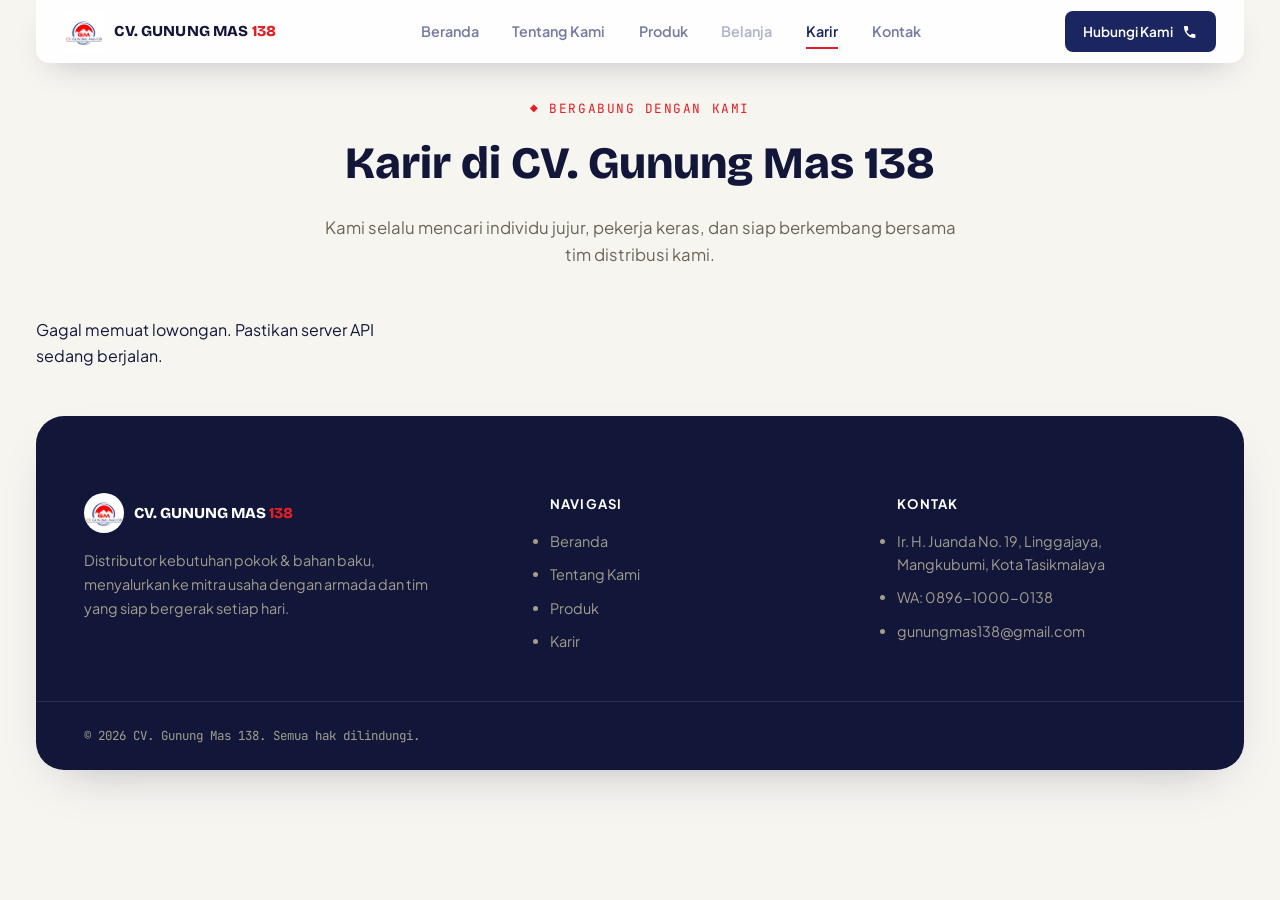
==== karir.html @ 9199107f "Initial commit - website perusahaan" ====
<!doctype html>
<html lang="id">
<head>
  <meta charset="UTF-8" />
  <meta name="viewport" content="width=device-width, initial-scale=1.0" />
  <meta name="description" content="Lowongan Pekerjaan CV. Gunung Mas 138" />
  <title>Karir — CV. Gunung Mas 138</title>

  <link rel="preconnect" href="https://fonts.googleapis.com" />
  <link rel="preconnect" href="https://fonts.gstatic.com" crossorigin />
  <link href="https://fonts.googleapis.com/css2?family=Bricolage+Grotesque:opsz,wght@12..96,500;12..96,600;12..96,700;12..96,800&family=Plus+Jakarta+Sans:wght@400;500;600;700&family=JetBrains+Mono:wght@400;500&display=swap" rel="stylesheet" />

  <link rel="stylesheet" href="css/style.css" />
  <link rel="stylesheet" href="css/mobile-patch.css" />
  <link rel="stylesheet" href="css/karir.css" />

  <style>
    .navbar { opacity: 1 !important; }
    [data-reveal-scroll] { opacity: 1 !important; }
  </style>
</head>
<body>

  <header class="navbar" id="navbar">
    <div class="navbar__inner">
      <a href="index.html" class="navbar__brand">
        <img src="assets/img/logo.jpeg" alt="Logo CV. Gunung Mas 138" class="navbar__logo" />
        <span class="navbar__brand-text">CV. GUNUNG MAS <span>138</span></span>
      </a>

      <nav class="navbar__links">
        <a href="index.html" class="navbar__link">Beranda</a>
        <a href="tentang.html" class="navbar__link">Tentang Kami</a>
        <a href="produk.html" class="navbar__link">Produk</a>
        <a href="#" class="navbar__link navbar__link--soon" title="Segera hadir">Belanja</a>
        <a href="karir.html" class="navbar__link navbar__link--active">Karir</a>
        <a href="kontak.html" class="navbar__link">Kontak</a>
      </nav>

      <a href="index.html#kontak" class="btn btn-primary navbar__cta">
        Hubungi Kami
        <svg width="16" height="16" viewBox="0 0 24 24" fill="none"><path d="M6.6 10.8c1.3 2.6 3.4 4.7 6 6l2-2c.3-.3.7-.4 1-.2 1.1.4 2.3.6 3.5.6.6 0 1 .4 1 1V20c0 .6-.4 1-1 1C10.6 21 3 13.4 3 4c0-.6.4-1 1-1h3.9c.6 0 1 .4 1 1 0 1.2.2 2.4.6 3.5.1.4 0 .8-.2 1l-2 2.3z" fill="currentColor"/></svg>
      </a>

      <button class="navbar__burger" id="navBurger" aria-label="Buka menu">
        <span></span><span></span><span></span>
      </button>
    </div>

    <div class="navbar__mobile-panel" id="navMobilePanel">
      <a href="index.html" class="navbar__mobile-link">Beranda</a>
      <a href="tentang.html" class="navbar__mobile-link">Tentang Kami</a>
      <a href="produk.html" class="navbar__mobile-link">Produk</a>
      <a href="shop.html" class="navbar__mobile-link">Belanja</a>
      <a href="karir.html" class="navbar__mobile-link navbar__mobile-link--active">Karir</a>
      <a href="kontak.html" class="navbar__mobile-link">Kontak</a>
      <a href="index.html#kontak" class="btn btn-primary navbar__mobile-cta">
        Hubungi Kami
        <svg width="16" height="16" viewBox="0 0 24 24" fill="none"><path d="M6.6 10.8c1.3 2.6 3.4 4.7 6 6l2-2c.3-.3.7-.4 1-.2 1.1.4 2.3.6 3.5.6.6 0 1 .4 1 1V20c0 .6-.4 1-1 1C10.6 21 3 13.4 3 4c0-.6.4-1 1-1h3.9c.6 0 1 .4 1 1 0 1.2.2 2.4.6 3.5.1.4 0 .8-.2 1l-2 2.3z" fill="currentColor"/></svg>
      </a>
    </div>
  </header>

  <div class="karir-page-wrap">

    <section class="karir-hero" data-reveal-scroll>
      <span class="eyebrow">◆ BERGABUNG DENGAN KAMI</span>
      <h1>Karir di <span class="text-accent">CV. Gunung Mas 138</span></h1>
      <p>Kami selalu mencari individu jujur, pekerja keras, dan siap berkembang bersama tim distribusi kami.</p>
    </section>

    <section class="karir-grid-section" data-reveal-scroll>
      <div class="karir-grid" id="karirGrid">

        
      </div>
    </section>

  </div>

  <footer class="footer">
    <div class="container footer__inner">
      <div class="footer__brand">
        <div class="footer__brand-row">
          <img src="assets/img/logo.jpeg" alt="Logo CV. Gunung Mas 138" class="footer__logo" />
          <span class="footer__brand-text">CV. GUNUNG MAS <span>138</span></span>
        </div>
        <p class="footer__desc">
          Distributor kebutuhan pokok &amp; bahan baku, menyalurkan ke mitra
          usaha dengan armada dan tim yang siap bergerak setiap hari.
        </p>
      </div>

      <div class="footer__col">
        <h4>Navigasi</h4>
        <ul>
          <li><a href="index.html">Beranda</a></li>
          <li><a href="tentang.html">Tentang Kami</a></li>
          <li><a href="produk.html">Produk</a></li>
          <li><a href="karir.html">Karir</a></li>
        </ul>
      </div>

      <div class="footer__col">
        <h4>Kontak</h4>
        <ul>
          <li>Ir. H. Juanda No. 19, Linggajaya, Mangkubumi, Kota Tasikmalaya</li>
          <li>WA: 0896-1000-0138</li>
          <li>gunungmas138@gmail.com</li>
        </ul>
      </div>
    </div>
    <div class="container footer__bottom">
      <span>© <span id="footerYear"></span> CV. Gunung Mas 138. Semua hak dilindungi.</span>
    </div>
  </footer>

  <script src="js/mobile-menu.js"></script>
  <script src="js/karir-katalog.js"></script>
  <script>
    document.getElementById("footerYear").textContent = new Date().getFullYear();
  </script>
</body>
</html>
---- css/style.css ----
/* ============================================================
   DESIGN TOKENS — diturunkan dari logo asli CV. Gunung Mas 138
   ============================================================ */
:root {
  --color-navy-900: #12173a;
  --color-navy-700: #1b2560;
  --color-navy-500: #2f3a7a;
  --color-red-600:  #e31e24;
  --color-red-700:  #c21118;
  --color-gold-500: #c9a227;

  --color-stone-50:  #f7f5f0;
  --color-stone-100: #efece4;
  --color-stone-200: #e2ddd0;
  --color-stone-400: #a39d8f;
  --color-stone-600: #6b6558;

  --color-white: #ffffff;
  --color-ink: var(--color-navy-900);

  --font-display: "Bricolage Grotesque", "Space Grotesk", sans-serif;
  --font-body: "Plus Jakarta Sans", "Inter", sans-serif;
  --font-mono: "JetBrains Mono", monospace;

  --fs-hero: clamp(2rem, 3.4vw, 3.1rem);
  --fs-ghost: clamp(2.1rem, 4vw, 3.6rem);

  --container-max: 1280px;
  --radius-sm: 8px;
  --radius-md: 14px;

  --ease-out: cubic-bezier(0.16, 1, 0.3, 1);
  --dur-fast: 0.25s;
  --dur-med: 0.6s;
}

@media (prefers-reduced-motion: reduce) {
  *, *::before, *::after {
    animation-duration: 0.01ms !important;
    animation-iteration-count: 1 !important;
    transition-duration: 0.01ms !important;
    scroll-behavior: auto !important;
  }
}

/* ============================================================
   RESET
   ============================================================ */
*, *::before, *::after { box-sizing: border-box; margin: 0; padding: 0; }
html { scroll-behavior: auto; } /* Lenis yang handle smooth scroll */
body {
  font-family: var(--font-body);
  color: var(--color-ink);
  background: var(--color-stone-50);
  line-height: 1.6;
  -webkit-font-smoothing: antialiased;
  overflow-x: hidden;
}
a { color: inherit; text-decoration: none; }
button { font-family: inherit; cursor: pointer; border: none; background: none; }
img { max-width: 100%; display: block; }

.container {
  max-width: var(--container-max);
  margin: 0 auto;
  padding: 0 clamp(1.25rem, 4vw, 3rem);
}

[data-reveal], .stats-bar__inner {
  opacity: 0;
}
@media (prefers-reduced-motion: reduce) {
  [data-reveal], .stats-bar__inner { opacity: 1; }
}

.eyebrow {
  font-family: var(--font-mono);
  font-size: 0.8rem;
  text-transform: uppercase;
  letter-spacing: 0.12em;
  color: var(--color-red-600);
  display: inline-flex;
  align-items: center;
  gap: 0.5em;
}

.btn {
  display: inline-flex;
  align-items: center;
  gap: 0.6em;
  font-family: var(--font-body);
  font-weight: 600;
  font-size: 0.95rem;
  padding: 0.85em 1.5em;
  border-radius: var(--radius-sm);
  transition: transform var(--dur-fast) var(--ease-out), background var(--dur-fast) var(--ease-out);
}
.btn:hover { transform: translateY(-2px); }
.btn-primary { background: var(--color-navy-700); color: var(--color-white); }
.btn-primary:hover { background: var(--color-navy-500); }
.btn-outline { background: rgba(255,255,255,0.9); border: 1.5px solid var(--color-navy-700); color: var(--color-navy-700); }
.btn-outline:hover { background: var(--color-navy-700); color: var(--color-white); }

/* ============================================================
   NAVBAR
   ============================================================ */
.navbar {
   position: fixed;
  top: 0;
  left: clamp(1rem, 3vw, 2.25rem);
  right: clamp(1rem, 3vw, 2.25rem);
  z-index: 200;
  padding-block: 0.7rem;
  background: rgba(255,255,255,0.88);
  backdrop-filter: blur(10px);
  border-radius: 0 0 14px 14px;
  box-shadow: 0 14px 34px -16px rgba(18,23,58,0.28);
  opacity: 0;
  transition: box-shadow var(--dur-med) var(--ease-out), background var(--dur-med) var(--ease-out);
}
@media (prefers-reduced-motion: reduce) {
  .navbar { opacity: 1; }
}

.navbar--scrolled {
  background: rgba(255,255,255,0.96);
  box-shadow: 0 16px 38px -14px rgba(18,23,58,0.35);
}

.navbar__inner {
  padding-inline: clamp(1rem, 2.5vw, 1.75rem);
  display: flex;
  align-items: center;
  justify-content: space-between;
  gap: 1.5rem;
}

.navbar__brand { display: flex; align-items: center; gap: 0.65rem; }
.navbar__logo { width: 40px; height: 40px; object-fit: contain; }
.navbar__brand-text {
  font-family: var(--font-display);
  font-weight: 800;
  font-size: 0.95rem;
  color: var(--color-navy-900);
  letter-spacing: 0.01em;
}
.navbar__brand-text span { color: var(--color-red-600); }

.navbar__links { display: flex; gap: 2.1rem; align-items: center; }
.navbar__link {
  font-size: 0.9rem;
  font-weight: 600;
  color: var(--color-navy-700);
  opacity: 0.6;
  position: relative;
  transition: opacity var(--dur-fast) var(--ease-out);
}
.navbar__link:hover { opacity: 1; }
.navbar__link--active { opacity: 1; }
.navbar__link--active::after {
  content: "";
  position: absolute; left: 0; right: 0; bottom: -6px;
  height: 2px; background: var(--color-red-600);
}
.navbar__link--soon { opacity: 0.35; cursor: not-allowed; }

.navbar__cta { font-size: 0.85rem; padding: 0.7em 1.35em; }
.navbar__burger { display: none; flex-direction: column; gap: 5px; }
.navbar__burger span { width: 22px; height: 2px; background: var(--color-navy-900); }

@media (max-width: 900px) {
  .navbar__links, .navbar__cta { display: none; }
  .navbar__burger { display: flex; }
}

/* ============================================================
   HERO
   ============================================================ */
.hero {
  position: relative;
  min-height: calc(100vh - 2.5rem);
  margin: 1.25rem clamp(1rem, 3vw, 2.25rem) 0;
  border-radius: 28px;
  display: flex;
  flex-direction: column;
  justify-content: flex-end;
  overflow: hidden;
  background: var(--color-stone-50);
  box-shadow: 0 30px 70px -30px rgba(18,23,58,0.4);
}

.hero__media {
  position: absolute;
  inset: 0;
  z-index: 0;
}

.hero__video {
  position: absolute;
  inset: 0;
  width: 100%;
  height: 100%;
  object-fit: cover;
  object-position: 78% center;
  will-change: opacity;
}
.hero__video--standby { opacity: 0; }

.hero__gradient {
  display: none;
}

.hero__particles {
  position: absolute;
  inset: 0;
  pointer-events: none;
  mix-blend-mode: screen;
  opacity: 0.7;
}

.hero__content {
  position: relative;
  z-index: 1;
  padding: 3rem clamp(1rem, 2vw, 2rem);
  margin: clamp(2rem, 7vw, 5rem) 0 clamp(12rem, 20vw, 16rem) clamp(1.25rem, 4vw, 3rem);
  max-width: min(38rem, 50%);
}

@media (max-width: 900px) {
  .hero__content { max-width: calc(100% - 2.5rem); margin-inline: 1.25rem; }
}

.hero__title {
  font-family: var(--font-display);
  font-size: var(--fs-hero);
  font-weight: 700;
  line-height: 1.1;
  color: var(--color-navy-900);
  max-width: 16ch;
}
.hero__title_2 {
  font-family: var(--font-display);
  font-size: var(--fs-hero);
  font-weight: 700;
  line-height: 1.1;
  color: var(--color-navy-900);
  width: 100%;
}

.hero__desc {
  margin-top: 1.25rem;
  font-size: 1.05rem;
  color: var(--color-stone-600);
  max-width: 42ch;
}

.hero__actions {
  display: flex;
  gap: 1rem;
  margin-top: 2.25rem;
}

/* ============================================================
   STATS BAR — layout horizontal (ikon kiri, teks kanan)
   ============================================================ */
.stats-bar {
  position: relative;
  z-index: 3;
   margin: -6rem clamp(1rem, 3vw, 2.25rem) 0;
  width: auto;
}

.stats-bar__inner {
  width: 100%;
  background: var(--color-white);
  border-radius: 16px;
  box-shadow: 0 24px 55px -20px rgba(18,23,58,0.35);
  padding: 1.1rem clamp(1.25rem, 3vw, 2.25rem);
  display: grid;
  grid-template-columns: repeat(5, 1fr);
  gap: 1.25rem;
}

.stats-bar__item {
  position: relative;
  display: grid;
  grid-template-columns: auto 1fr;
  grid-template-rows: auto auto auto;
  column-gap: 0.85rem;
  align-items: start;
  padding: 0.25rem 0 0.25rem 1.25rem;
  border-left: 1px solid var(--color-stone-200);
}
.stats-bar__item:first-child { border-left: none; padding-left: 0; }

.stats-bar__icon {
  grid-row: 1 / 4;
  width: 42px; height: 42px;
  border-radius: 50%;
  display: grid;
  place-items: center;
  align-self: center;
  margin-bottom: 0;
}
.stats-bar__icon--navy { background: var(--color-navy-700); }
.stats-bar__icon--red  { background: var(--color-red-600); }

.stats-bar__number {
  grid-column: 2;
  font-family: var(--font-display);
  font-size: 1.35rem;
  font-weight: 800;
  line-height: 1.1;
  color: var(--color-navy-700);
}
.stats-bar__item:nth-child(even) .stats-bar__number { color: var(--color-red-600); }

.stats-bar__label {
  grid-column: 2;
  font-weight: 700;
  font-size: 0.88rem;
  color: var(--color-navy-900);
  line-height: 1.25;
}

.stats-bar__sub {
  grid-column: 2;
  font-size: 0.72rem;
  color: var(--color-stone-400);
  line-height: 1.3;
}

.stats-bar__item::after { display: none; }

@media (max-width: 980px) {
  .stats-bar__inner { grid-template-columns: repeat(3, 1fr); }
  .stats-bar__item { padding-left: 1rem; }
  .stats-bar__item:nth-child(3n+1) { border-left: none; padding-left: 0; }
}
@media (max-width: 620px) {
  .stats-bar { margin-top: 2rem; }
  .stats-bar__inner { grid-template-columns: 1fr 1fr; gap: 1rem; }
  .stats-bar__item:nth-child(2n+1) { border-left: none; padding-left: 0; }
  .stats-bar__sub { display: none; }
}

/* ============================================================
   Reveal saat discroll
   ============================================================ */
[data-reveal-scroll] { opacity: 0; }
@media (prefers-reduced-motion: reduce) {
  [data-reveal-scroll] { opacity: 1; }
}

/* ============================================================
   CTA STRIP
   ============================================================ */
.cta-strip {
  margin: 1.5rem clamp(1rem, 3vw, 2.25rem) 0;
  border-radius: 28px;
  overflow: hidden;
  box-shadow: 0 20px 50px -28px rgba(18,23,58,0.35);
  background: linear-gradient(120deg, var(--color-navy-900), var(--color-navy-700));
  padding-block: clamp(3rem, 5vw, 4.5rem);
}
.cta-strip__inner {
  display: flex;
  align-items: center;
  justify-content: space-between;
  gap: 2rem;
  flex-wrap: wrap;
}
.eyebrow--light { color: var(--color-gold-500); }
.cta-strip__inner h2 { color: var(--color-white); margin-top: 0.5rem; font-size: clamp(1.5rem, 2.8vw, 2.2rem); }
.cta-strip__inner p { color: var(--color-stone-200, #d8d5cc); margin-top: 0.5rem; max-width: 46ch; }
.cta-strip__btn { background: var(--color-red-600); flex-shrink: 0; }
.cta-strip__btn:hover { background: var(--color-red-700); }

/* ============================================================
   FOOTER
   ============================================================ */
.footer {
  margin: 1.5rem clamp(1rem, 3vw, 2.25rem) 1.5rem;
  border-radius: 28px;
  overflow: hidden;
  box-shadow: 0 20px 50px -28px rgba(18,23,58,0.35);
  background: var(--color-navy-900);
  color: var(--color-stone-200, #d8d5cc);
  padding-top: clamp(3rem, 6vw, 5rem);
}

.footer__inner {
  display: grid;
  grid-template-columns: 1.4fr 1fr 1fr;
  gap: 3rem;
  padding-bottom: 3rem;
  border-bottom: 1px solid rgba(255,255,255,0.1);
}

.footer__brand-row { display: flex; align-items: center; gap: 0.65rem; margin-bottom: 1rem; }
.footer__logo { width: 40px; height: 40px; object-fit: contain; border-radius: 50%; }
.footer__brand-text {
  font-family: var(--font-display);
  font-weight: 800;
  font-size: 0.95rem;
  color: var(--color-white);
}
.footer__brand-text span { color: var(--color-red-600); }

.footer__desc {
  font-size: 0.9rem;
  color: var(--color-stone-400);
  max-width: 34ch;
  line-height: 1.65;
}

.footer__col h4 {
  font-family: var(--font-body);
  font-size: 0.82rem;
  text-transform: uppercase;
  letter-spacing: 0.08em;
  color: var(--color-white);
  margin-bottom: 1rem;
}
.footer__col ul { display: flex; flex-direction: column; gap: 0.65rem; }
.footer__col li, .footer__col a { font-size: 0.9rem; color: var(--color-stone-400); }
.footer__col a:hover { color: var(--color-white); }
.footer__link--soon { opacity: 0.5; cursor: not-allowed; }

.footer__bottom {
  padding-block: 1.5rem;
  font-size: 0.78rem;
  color: var(--color-stone-400);
  font-family: var(--font-mono);
}

@media (max-width: 720px) {
  .footer__inner { grid-template-columns: 1fr; gap: 2rem; }
  .cta-strip__inner { flex-direction: column; align-items: flex-start; }
}

/* ============================================================
   SECTION: Keunggulan Kami (gabungan foto Company Journey)
   ============================================================ */
.keunggulan {
  position: relative;
  margin: 1.5rem clamp(1rem, 3vw, 2.25rem) 0;
  border-radius: 28px;
  background-image: url("../assets/img/keunggulan-bg.png");
  background-size: cover;
  background-position: center;
  box-shadow: 0 20px 50px -28px rgba(18,23,58,0.3);
  padding-block: clamp(3rem, 6vw, 5rem);
  padding-inline: clamp(1.25rem, 4vw, 3rem);
  overflow: hidden;
}

.keunggulan__header {
  text-align: center;
  max-width: 640px;
  margin: 0 auto clamp(2rem, 4vw, 3rem);
}

.keunggulan__eyebrow {
  display: block;
  font-family: var(--font-body);
  font-weight: 700;
  font-size: 0.78rem;
  letter-spacing: 0.08em;
  text-transform: uppercase;
  color: var(--color-red-600);
  margin-bottom: 0.5rem;
}

.keunggulan__title {
  font-family: var(--font-display);
  font-weight: 800;
  font-size: clamp(1.8rem, 4vw, 2.6rem);
  color: var(--color-navy-900);
  margin: 0 0 0.75rem;
}

.keunggulan__divider {
  width: 56px;
  height: 3px;
  background: var(--color-gold-500);
  margin: 0 auto 1.25rem;
  border-radius: 2px;
}

.keunggulan__desc {
  font-family: var(--font-body);
  color: var(--color-stone-600);
  font-size: 0.98rem;
  line-height: 1.7;
}

.keunggulan__grid {
  display: grid;
  grid-template-columns: repeat(4, 1fr);
  gap: 1.25rem;
  margin-bottom: 1.5rem;
}

@media (max-width: 900px) {
  .keunggulan__grid {
    grid-template-columns: repeat(2, 1fr);
  }
}

@media (max-width: 560px) {
  .keunggulan__grid {
    grid-template-columns: 1fr;
  }
}

.keunggulan__card {
  position: relative;
  height: 320px;
  border-radius: var(--radius-md);
  overflow: hidden;
  box-shadow: 0 10px 30px -10px rgba(18,23,58,0.2);
  transition: transform var(--dur-fast) var(--ease-out), box-shadow var(--dur-fast) var(--ease-out);
}

.keunggulan__card:hover {
  transform: translateY(-6px);
  box-shadow: 0 20px 40px -16px rgba(18,23,58,0.3);
}

.keunggulan__card-media {
  position: absolute;
  inset: 0;
}
.keunggulan__card-media img {
  width: 100%;
  height: 100%;
  object-fit: cover;
  transition: transform 0.6s var(--ease-out);
}
.keunggulan__card:hover .keunggulan__card-media img {
  transform: scale(1.08);
}

.keunggulan__card-overlay {
  position: absolute;
  inset: 0;
  background: linear-gradient(to top, rgba(12,16,46,0.92) 0%, rgba(12,16,46,0.35) 55%, transparent 100%);
  display: flex;
  flex-direction: column;
  justify-content: flex-end;
  padding: 1.5rem;
  color: var(--color-white);
}

.keunggulan__number {
  font-family: var(--font-mono);
  font-weight: 700;
  font-size: 1.6rem;
  color: var(--color-gold-500);
  line-height: 1;
  margin-bottom: 0.5rem;
}

.keunggulan__card-overlay h3 {
  font-family: var(--font-display);
  font-size: 1.05rem;
  font-weight: 700;
  margin: 0 0 0.5rem;
  padding-bottom: 0.5rem;
  border-bottom: 2px solid var(--color-red-600);
  display: inline-block;
}

.keunggulan__card-overlay p {
  font-family: var(--font-body);
  font-size: 0.8rem;
  color: rgba(255,255,255,0.8);
  line-height: 1.5;
  margin-bottom: 0.6rem;
}

.keunggulan__card-overlay h5 {
  font-family: var(--font-body);
  font-size: 0.78rem;
  font-weight: 700;
  color: var(--color-gold-500);
}

@media (max-width: 900px) {
  .keunggulan__card { height: 280px; }
}

.keunggulan__stats {
  display: grid;
  grid-template-columns: repeat(4, 1fr);
  gap: 1rem;
  background: var(--color-navy-700);
  border-radius: var(--radius-md);
  padding: 1.25rem 1.75rem;
}

@media (max-width: 700px) {
  .keunggulan__stats {
    grid-template-columns: repeat(2, 1fr);
  }
}

.keunggulan__stat {
  display: flex;
  flex-direction: column;
  gap: 0.2rem;
}

.keunggulan__stat-label {
  font-family: var(--font-body);
  font-size: 0.72rem;
  color: rgba(255, 255, 255, 0.65);
  text-transform: uppercase;
  letter-spacing: 0.04em;
}

.keunggulan__stat-value {
  font-family: var(--font-display);
  font-weight: 700;
  font-size: 0.95rem;
  color: var(--color-gold-500);
}
/* ============================================================
   Base wrapper — 3 section pindahan dari Tentang Kami
   (Intro, Kualitas, Gudang)
   ============================================================ */
.about__section {
  border-radius: 28px;
  margin: clamp(1rem, 3vw, 2.25rem);
  background-color: var(--color-stone-50);
  box-shadow: 0 10px 30px rgba(18, 23, 58, 0.05);
  overflow: hidden;
  position: relative;
  border: 1px solid var(--color-stone-200);
}

.about__container {
  max-width: 1280px;
  margin: 0 auto;
  padding: clamp(3rem, 5vw, 5rem) clamp(1.5rem, 3vw, 3rem);
}

.about__eyebrow {
  font-family: var(--font-mono);
  font-size: 0.85rem;
  font-weight: 700;
  text-transform: uppercase;
  letter-spacing: 0.1em;
  color: var(--color-red-600);
  margin-bottom: 1rem;
  display: inline-block;
}

/* ============================================================
   2. INTRO DUA KOLOM SECTION
   ============================================================ */
.about__intro {
  background-image: url("../assets/img/intro-bg.png");
  background-size: cover;
  background-position: center;
}

.about__intro-grid {
  display: grid;
  grid-template-columns: 1fr 1fr;
  gap: clamp(2rem, 5vw, 5rem);
  align-items: center;
}

@media (max-width: 900px) {
  .about__intro-grid {
    grid-template-columns: 1fr;
  }
}

.about__intro-title {
  font-family: var(--font-display);
  font-size: clamp(1.8rem, 3vw, 2.75rem);
  font-weight: 700;
  color: var(--color-navy-900);
  line-height: 1.25;
  margin-bottom: 1.25rem;
}

.about__intro-title span {
  color: var(--color-red-600);
}

.about__intro-text {
  font-family: var(--font-body);
  font-size: 1.05rem;
  color: #4b5563;
  line-height: 1.7;
  margin-bottom: 2rem;
}

.about__intro-images {
  position: relative;
  padding-bottom: 2rem;
  padding-right: 2rem;
}

.about__intro-img-main {
  width: 100%;
  height: 380px;
  object-fit: cover;
  border-radius: 20px;
  box-shadow: 0 15px 30px rgba(18, 23, 58, 0.12);
}

.about__intro-badge {
  position: absolute;
  bottom: 0;
  right: 0;
  background: var(--color-white);
  padding: 1.5rem 2rem;
  border-radius: 16px;
  box-shadow: 0 12px 30px rgba(18, 23, 58, 0.15);
  border: 1px solid var(--color-stone-200);
  display: flex;
  flex-direction: column;
  align-items: flex-start;
}

.about__intro-badge-number {
  font-family: var(--font-display);
  font-size: 2rem;
  font-weight: 800;
  color: var(--color-red-600);
  line-height: 1;
  margin-bottom: 0.25rem;
}

.about__intro-badge-text {
  font-family: var(--font-mono);
  font-size: 0.8rem;
  color: var(--color-navy-900);
  text-transform: uppercase;
  font-weight: 600;
}

.about__features-row {
  display: grid;
  grid-template-columns: repeat(3, 1fr);
  gap: 2rem;
  margin-top: 4rem;
  padding-top: 3rem;
  border-top: 1px solid var(--color-stone-200);
}

@media (max-width: 768px) {
  .about__features-row {
    grid-template-columns: 1fr;
    gap: 1.5rem;
  }
}

.about__feature-card {
  display: flex;
  flex-direction: column;
  gap: 0.75rem;
  background: var(--color-navy-700);
  border-radius: 16px;
  padding: 1.5rem;
}
.about__quality-mini {
  display: flex;
  flex-direction: column;
  gap: 0.75rem;
  border-radius: 16px;
  padding: 1.5rem;
    background: var(--color-navy-700);
    color:white;
  
}


.about__feature-icon {
width: 48px;
    height: 48px;
    border-radius: 12px;
    background-color: white;
    display: flex;
    align-items: center;
    justify-content: center;
    color: red;
}

.about__feature-title {
  font-family: var(--font-display);
  font-size: 1.15rem;
  font-weight: 700;
  color: var(--color-white);
  margin: 0;
}

.about__feature-desc {
  font-family: var(--font-body);
  font-size: 0.95rem;
  color: rgba(255, 255, 255, 0.75);
  line-height: 1.6;
  margin: 0;
}

/* ============================================================
   3. KUALITAS & PENGIRIMAN (about__quality)
   ============================================================ */
.about__quality {
  background-image: url("../assets/img/kualitas-bg.png");
  background-size: cover;
  background-position: center;
}
   .about__quality-grid {
  display: grid;
  grid-template-columns: 1fr 1.15fr;
  gap: clamp(2rem, 4vw, 3.5rem);
  align-items: start;
}

@media (max-width: 900px) {
  .about__quality-grid {
    grid-template-columns: 1fr;
  }
}

.about__quality-image-wrap {
  position: relative;
  border-radius: 20px;
  overflow: hidden;
  height: 100%;
  min-height: 380px;
}

.about__quality-img {
  width: 100%;
  height: 100%;
  object-fit: cover;
}

.about__quality-badges {
  position: absolute;
  left: 1rem;
  right: 1rem;
  bottom: 1rem;
  display: flex;
  gap: 0.75rem;
}

.about__quality-badge {
  flex: 1;
  display: flex;
  align-items: flex-start;
  gap: 0.6rem;
  background: rgba(18, 23, 58, 0.88);
  backdrop-filter: blur(6px);
  border-radius: 12px;
  padding: 0.8rem 0.9rem;
  color: var(--color-white);
}
@media (max-width: 700px) {
  .about__quality-badges {
    flex-direction: column;
  }
}

.about__quality-badge-icon {
  width: 30px;
  height: 30px;
  border-radius: 8px;
  background: rgba(255, 255, 255, 0.12);
  display: grid;
  place-items: center;
  flex-shrink: 0;
}

.about__quality-badge strong {
  display: block;
  font-family: var(--font-display);
  font-size: 0.82rem;
  font-weight: 800;
  margin-bottom: 0.15rem;
}

.about__quality-badge span:last-child {
  display: block;
  font-size: 0.7rem;
  color: rgba(255, 255, 255, 0.75);
  line-height: 1.35;
}

.about__quality-title {
  font-family: var(--font-display);
  font-weight: 800;
  font-size: clamp(1.5rem, 2.8vw, 2.1rem);
  color: var(--color-navy-900);
  line-height: 1.25;
  margin: 0.5rem 0 0;
}

.about__quality-title span {
  color: var(--color-red-600);
}

.about__quality-underline {
  width: 44px;
  height: 3px;
  background: var(--color-red-600);
  border-radius: 2px;
  margin: 1rem 0 1.25rem;
}

.about__quality-text {
  font-family: var(--font-body);
  font-size: 0.92rem;
  color: var(--color-navy-900);
  opacity: 0.90;
  line-height: 1.7;
  margin-bottom: 1rem;
}

.about__quality-features {
  display: grid;
  grid-template-columns: repeat(2, 1fr);
  gap: 1rem;
  margin-top: 1.5rem;
}

@media (max-width: 560px) {
  .about__quality-features {
    grid-template-columns: 1fr;
  }
}

.about__quality-feature {
  display: flex;
  flex-direction: column;
  gap: 0.6rem;
  background: var(--color-white);
  border: 1px solid var(--color-stone-200);
  border-radius: 14px;
  padding: 1.1rem;
}

.about__quality-feature-icon {
  width: 42px;
  height: 42px;
  border-radius: 10px;
  background: rgba(227, 30, 36, 0.08);
  color: var(--color-red-600);
  display: grid;
  place-items: center;
}

.about__quality-feature h4 {
  font-family: var(--font-display);
  font-size: 0.92rem;
  font-weight: 700;
  color: var(--color-navy-900);
  margin-bottom: 0.3rem;
}

.about__quality-feature p {
  font-family: var(--font-body);
  font-size: 0.78rem;
  color: var(--color-navy-900);
  opacity: 0.65;
  line-height: 1.5;
}

.about__quality-bottom-row {
  display: grid;
  grid-template-columns: repeat(4, 1fr);
  gap: 1rem;
  margin-top: clamp(2.5rem, 4vw, 3.5rem);
  padding-top: clamp(1.5rem, 3vw, 2rem);
  border-top: 1px solid var(--color-stone-200);
}

@media (max-width: 900px) {
  .about__quality-bottom-row {
    grid-template-columns: repeat(2, 1fr);
  }
}
@media (max-width: 480px) {
  .about__quality-bottom-row {
    grid-template-columns: 1fr;
  }
}


.about__quality-mini-icon {
  width: 34px;
  height: 34px;
  border-radius: 8px;
  background:white;
  color: red;
  display: grid;
  place-items: center;
  flex-shrink: 0;
}

.about__quality-mini span:last-child {
  font-family: var(--font-body);
  font-size: 0.85rem;
  font-weight: 700;
  color: var(--color-navy-900);
}

/* ============================================================
   SECTION: Gudang Terpusat (about__warehouse)
   ============================================================ */
   .about__warehouse {
  background-image: url("../assets/img/gudang-bg.png");
  background-size: cover;
  background-position: center;
}
.about__warehouse-grid {
  display: grid;
  grid-template-columns: 1.15fr 1fr;
  gap: clamp(2rem, 4vw, 3.5rem);
  align-items: start;
}

@media (max-width: 900px) {
  .about__warehouse-grid {
    grid-template-columns: 1fr;
  }
  .about__warehouse-image-col {
    order: -1;
  }
}

.about__warehouse-title {
  font-family: var(--font-display);
  font-weight: 800;
  font-size: clamp(1.5rem, 2.8vw, 2.1rem);
  color: var(--color-navy-900);
  line-height: 1.25;
  margin: 0.5rem 0 0;
}

.about__warehouse-title span {
  color: var(--color-red-600);
  display: block;
}

.about__warehouse-underline {
  width: 44px;
  height: 3px;
  background: var(--color-red-600);
  border-radius: 2px;
  margin: 1rem 0 1.25rem;
}

.about__warehouse-text {
  font-family: var(--font-body);
  font-size: 0.92rem;
  color: var(--color-navy-900);
  opacity: 0.75;
  line-height: 1.7;
  margin-bottom: 1rem;
}

.about__warehouse-stats {
  display: grid;
  grid-template-columns: repeat(2, 1fr);
  gap: 1.5rem 1.25rem;
  background: var(--color-white);
  border: 1px solid var(--color-stone-200);
  border-radius: 18px;
  padding: 1.5rem;
  margin-top: 1.75rem;
}

@media (max-width: 480px) {
  .about__warehouse-stats {
    grid-template-columns: 1fr;
  }
}

.about__warehouse-stat {
  display: flex;
  gap: 0.85rem;
}

.about__warehouse-stat-icon {
  width: 44px;
  height: 44px;
  border-radius: 50%;
  background: rgba(227, 30, 36, 0.08);
  color: var(--color-red-600);
  display: grid;
  place-items: center;
  flex-shrink: 0;
}

.about__warehouse-stat h4 {
  font-family: var(--font-body);
  font-size: 0.78rem;
  font-weight: 700;
  color: var(--color-navy-900);
  margin-bottom: 0.15rem;
}

.about__warehouse-stat strong {
  display: block;
  font-family: var(--font-display);
  font-weight: 800;
  font-size: 1.3rem;
  color: var(--color-red-600);
  margin-bottom: 0.2rem;
}

.about__warehouse-stat p {
  font-family: var(--font-body);
  font-size: 0.76rem;
  color: var(--color-navy-900);
  opacity: 0.6;
  line-height: 1.45;
}

.about__warehouse-image-wrap {
  position: relative;
  border-radius: 20px;
  overflow: hidden;
  height: 100%;
  min-height: 480px;
}

.about__warehouse-img {
  width: 100%;
  height: 100%;
  object-fit: cover;
}

.about__warehouse-overlay {
  position: absolute;
  left: 1rem;
  right: 1rem;
  bottom: 1rem;
  background: rgba(18, 23, 58, 0.92);
  border-radius: 16px;
  padding: 1.5rem 1.25rem;
  display: grid;
  grid-template-columns: repeat(3, 1fr);
  gap: 1.25rem;
}

@media (max-width: 640px) {
  .about__warehouse-overlay {
    grid-template-columns: 1fr;
  }
}

.about__warehouse-point {
  color: var(--color-white);
}

.about__warehouse-point-icon {
  width: 42px;
  height: 42px;
  border-radius: 50%;
  border: 1.5px solid var(--color-red-600);
  color: var(--color-red-600);
  background: rgba(227, 30, 36, 0.08);
  display: grid;
  place-items: center;
  margin-bottom: 0.75rem;
}

.about__warehouse-point h5 {
  font-family: var(--font-display);
  font-size: 0.78rem;
  font-weight: 800;
  text-transform: uppercase;
  letter-spacing: 0.02em;
  margin-bottom: 0.4rem;
  line-height: 1.3;
}

.about__warehouse-point p {
  font-family: var(--font-body);
  font-size: 0.75rem;
  color: rgba(255, 255, 255, 0.65);
  line-height: 1.5;
}

.about__warehouse-point p strong {
  color: rgba(255, 255, 255, 0.95);
  font-weight: 700;
}

/* ============================================================
   PRINCIPAL KAMI + TESTIMONI — GABUNGAN
   ============================================================ */

 .ptm-section {
  position: relative;
  margin: 1.5rem clamp(1rem, 3vw, 2.25rem) 0;
  border-radius: 28px;
  background-image: url("../assets/img/principal-testimoni-bg.png");
  background-size: cover;
  background-position: center;
  box-shadow: 0 20px 50px -28px rgba(18,23,58,0.3);
  padding-block: clamp(3rem, 5vw, 4.5rem);
  overflow: hidden;
}


.ptm-bgpattern {
  position: absolute;
  inset: 0;
  background-image: radial-gradient(var(--color-navy-700) 1px, transparent 1px);
  background-size: 22px 22px;
  opacity: 0.03;
  pointer-events: none;
  z-index: 0;
}

.ptm-wave {
  position: absolute;
  bottom: -10%;
  width: 55%;
  height: 40%;
  pointer-events: none;
  z-index: 0;
  opacity: 0.35;
}
.ptm-wave--left {
  left: -5%;
  background: radial-gradient(closest-side, rgba(27,37,96,0.25), transparent 70%);
}
.ptm-wave--right {
  right: -5%;
  background: radial-gradient(closest-side, rgba(227,30,36,0.22), transparent 70%);
}

.ptm-grid {
  position: relative;
  z-index: 1;
  display: grid;
  grid-template-columns: 1fr auto 1fr;
  gap: clamp(1.5rem, 3vw, 3rem);
  padding-inline: clamp(1.25rem, 4vw, 3rem);
}

@media (max-width: 980px) {
  .ptm-grid {
    grid-template-columns: 1fr;
  }
}

.ptm-divider {
  width: 1px;
  background-image: linear-gradient(to bottom, var(--color-stone-200) 50%, transparent 50%);
  background-size: 1px 14px;
  background-repeat: repeat-y;
}

@media (max-width: 980px) {
  .ptm-divider { display: none; }
}

.ptm-col-head {
  margin-bottom: 1.5rem;
}
.ptm-col-head h2 {
  font-size: clamp(1.35rem, 2.2vw, 1.85rem);
  margin: 0.4rem 0 0.85rem;
  color: var(--color-navy-900);
}
.ptm-col-head--testimoni {
  display: flex;
  align-items: flex-start;
  justify-content: space-between;
  gap: 1rem;
  flex-wrap: wrap;
}

.ptm-underline {
  width: 40px;
  height: 3px;
  background: var(--color-red-600);
  border-radius: 2px;
  margin-bottom: 1rem;
}

.ptm-desc {
  font-family: var(--font-body);
  font-size: 0.9rem;
  color: var(--color-stone-600);
  line-height: 1.65;
}

/* .ptm-logo-grid dan .ptm-logo-item sekarang didefinisikan lengkap di
   mobile-patch.css (grid + aspect-ratio), biar nggak ada 2 sumber yang
   rebutan class yang sama */

.ptm-photo-grid {
  display: grid;
  grid-template-columns: repeat(3, 1fr);
  gap: 0.75rem;
  margin-top: 1.25rem;
}

.ptm-photo-item {
  border-radius: 12px;
  overflow: hidden;
  aspect-ratio: 4 / 3;
}
.ptm-photo-item img {
  width: 100%;
  height: 100%;
  object-fit: cover;
}

@media (max-width: 560px) {
  .ptm-photo-grid { grid-template-columns: repeat(2, 1fr); }
}

.testimonials__stars{
  color: gold;
}
.testimonials__grid {
  display: grid;
  grid-template-columns: repeat(2, 1fr);
  gap: 1rem;
}
@media (max-width: 480px) {
  .testimonials__grid { grid-template-columns: 1fr; }
}

/* ============================================================
   Tombol navigasi & dots — slide foto owner+principal
   ============================================================ */
.ptm-photo-nav {
  display: flex;
  align-items: center;
  justify-content: center;
  gap: 1rem;
  margin-top: 1rem;
}

.ptm-photo-nav__btn {
  width: 32px;
  height: 32px;
  border-radius: 50%;
  border: 1px solid var(--color-stone-200);
  background: var(--color-white);
  color: var(--color-navy-900);
  display: grid;
  place-items: center;
  transition: all var(--dur-fast);
}
.ptm-photo-nav__btn:hover {
  background: var(--color-navy-700);
  border-color: var(--color-navy-700);
  color: var(--color-white);
}
.ptm-photo-nav__btn:disabled {
  opacity: 0.35;
  cursor: default;
}
.ptm-photo-nav__btn:disabled:hover {
  background: var(--color-white);
  border-color: var(--color-stone-200);
  color: var(--color-navy-900);
}

.ptm-photo-dots {
  display: flex;
  gap: 0.4rem;
}

.ptm-photo-dot {
  width: 6px;
  height: 6px;
  border-radius: 50%;
  background: var(--color-stone-200);
  border: none;
  transition: all var(--dur-fast);
}
.ptm-photo-dot.is-active {
  background: var(--color-red-600);
  width: 16px;
  border-radius: 3px;
}
/* ============================================================
   CARA ORDER — redesign
   ============================================================ */
.cara-order {
  position: relative;
  margin: 1.5rem clamp(1rem, 3vw, 2.25rem) 0;
  border-radius: 28px;
  background-image: url("../assets/img/cara-order-bg.png");
  background-size: cover;
  background-position: center;
  box-shadow: 0 20px 50px -28px rgba(18,23,58,0.3);
  padding-block: clamp(3rem, 5vw, 4.5rem);
  padding-inline: clamp(1.25rem, 4vw, 3rem);
  overflow: hidden;
}

.cara-order__bgpattern {
  position: absolute;
  top: 0; right: 0;
  width: 40%;
  height: 60%;
  background-image: radial-gradient(var(--color-red-600) 1.5px, transparent 1.5px);
  background-size: 18px 18px;
  opacity: 0.12;
  -webkit-mask-image: radial-gradient(closest-side, black, transparent);
  mask-image: radial-gradient(closest-side, black, transparent);
  pointer-events: none;
  z-index: 0;
}

.cara-order__wave {
  position: absolute;
  bottom: -15%;
  width: 55%;
  height: 45%;
  pointer-events: none;
  z-index: 0;
  opacity: 0.3;
}
.cara-order__wave--left {
  left: -8%;
  background: radial-gradient(closest-side, rgba(27,37,96,0.28), transparent 70%);
}
.cara-order__wave--right {
  right: -8%;
  background: radial-gradient(closest-side, rgba(227,30,36,0.24), transparent 70%);
}

.cara-order__layout {
  position: relative;
  z-index: 1;
  display: grid;
  grid-template-columns: 0.85fr 2fr;
  gap: clamp(2rem, 4vw, 3.5rem);
  align-items: center;
}

@media (max-width: 900px) {
  .cara-order__layout {
    grid-template-columns: 1fr;
  }
}

/* ---------- Kolom foto + bubble ---------- */
.cara-order__photo-col {
  position: relative;
  display: flex;
  justify-content: center;
}

.cara-order__photo {
  max-width: 100%;
  height: auto;
  max-height: 420px;
  object-fit: contain;
}

.cara-order__bubble {
  position: absolute;
  top: 22%;   /* sebelumnya 4%, digeser turun ke area bahu, bukan kepala */
  left: -10%; /* sebelumnya -5%, digeser lebih ke kiri biar nggak numpuk kepala */
  z-index: 2;
  background: var(--color-white);
  border-radius: 18px;
  padding: 1rem 1.1rem;
  box-shadow: 0 14px 30px -10px rgba(18,23,58,0.25);
  max-width: 180px;
  display: flex;
  flex-direction: column;
  gap: 0.5rem;
}
.cara-order__bubble::after {
  content: "";
  position: absolute;
  bottom: -8px;
  left: 24px;
  width: 16px;
  height: 16px;
  background: var(--color-white);
  clip-path: polygon(0 0, 100% 0, 0 100%);
}

.cara-order__bubble-icon {
  width: 32px;
  height: 32px;
  border-radius: 50%;
  background: var(--color-navy-700);
  color: var(--color-white);
  display: grid;
  place-items: center;
}

.cara-order__bubble p {
  font-family: var(--font-body);
  font-size: 0.78rem;
  line-height: 1.5;
  color: var(--color-navy-900);
}
.cara-order__bubble strong { color: var(--color-red-600); }

@media (max-width: 900px) {
  .cara-order__bubble { position: static; max-width: 320px; margin: 0 auto 1rem; }
  .cara-order__bubble::after { display: none; }
}

/* ---------- Kolom konten ---------- */
.cara-order__head {
  margin-bottom: clamp(2rem, 3vw, 2.5rem);
}
.cara-order__head h2 {
  font-family: var(--font-display);
  font-size: clamp(1.6rem, 3vw, 2.3rem);
  color: var(--color-navy-900);
  margin: 0.5rem 0 0.6rem;
}
.cara-order__head p {
  font-family: var(--font-body);
  color: var(--color-stone-600);
  font-size: 0.95rem;
}

.cara-order__steps {
  display: flex;
  align-items: flex-start;
  gap: clamp(0.5rem, 2vw, 1.25rem);
  margin-bottom: clamp(2rem, 3vw, 2.5rem);
}

.cara-order__step {
  flex: 1;
  text-align: center;
  display: flex;
  flex-direction: column;
  align-items: center;
}

.cara-order__step-icon-wrap {
  position: relative;
  width: 84px;
  height: 84px;
  border-radius: 50%;
  display: grid;
  place-items: center;
  margin-bottom: 0.75rem;
}
.cara-order__step-icon-wrap::before {
  content: "";
  position: absolute;
  inset: 0;
  border-radius: 50%;
  border: 2px dashed currentColor;
  opacity: 0.4;
}
.cara-order__step-icon-wrap::after {
  content: "";
  position: absolute;
  top: -3px;
  right: 8px;
  width: 9px;
  height: 9px;
  border-radius: 50%;
  background: currentColor;
}
.cara-order__step-icon-wrap--blue { color: var(--color-navy-700); }
.cara-order__step-icon-wrap--red  { color: var(--color-red-600); }

.cara-order__step-icon {
  width: 64px;
  height: 64px;
  border-radius: 50%;
  background: var(--color-navy-700);
  color: var(--color-white);
  display: grid;
  place-items: center;
  box-shadow: 0 10px 24px -8px rgba(27,37,96,0.4);
}

.cara-order__step-num {
  display: inline-block;
  font-family: var(--font-mono);
  font-weight: 700;
  font-size: 0.7rem;
  color: var(--color-navy-900);
  background: rgba(201,162,39,0.18);
  padding: 0.15em 0.65em;
  border-radius: 999px;
  margin-bottom: 0.5rem;
}

.cara-order__step h3 {
  font-family: var(--font-display);
  font-size: 0.98rem;
  font-weight: 700;
  color: var(--color-navy-900);
  margin-bottom: 0.4rem;
}

.cara-order__step p {
  font-family: var(--font-body);
  font-size: 0.8rem;
  color: var(--color-stone-600);
  line-height: 1.5;
}

.cara-order__arrow {
  color: var(--color-gold-500);
  flex-shrink: 0;
  margin-top: 32px;
}

@media (max-width: 700px) {
  .cara-order__steps { flex-direction: column; align-items: center; gap: 1.5rem; }
  .cara-order__arrow { transform: rotate(90deg); margin: 0; }
}

/* ---------- Kartu info ---------- */
.cara-order__infocard {
  display: flex;
  align-items: center;
  gap: 1.5rem;
  background: var(--color-stone-50);
  border: 1px solid var(--color-stone-200);
  border-radius: 18px;
  padding: 1.25rem 1.5rem;
  flex-wrap: wrap;
  margin-bottom: 1rem;
}

.cara-order__infocard-left {
  display: flex;
  align-items: center;
  gap: 0.85rem;
  flex: 1;
  min-width: 220px;
}

.cara-order__infocard-icon {
  width: 44px;
  height: 44px;
  border-radius: 12px;
  background: rgba(227,30,36,0.1);
  color: var(--color-red-600);
  display: grid;
  place-items: center;
  flex-shrink: 0;
}

.cara-order__infocard-left h4 {
  font-family: var(--font-display);
  font-size: 0.92rem;
  color: var(--color-navy-900);
  margin-bottom: 0.2rem;
}
.cara-order__infocard-left p {
  font-family: var(--font-body);
  font-size: 0.78rem;
  color: var(--color-stone-600);
}

.cara-order__infocard-divider {
  width: 1px;
  align-self: stretch;
  background: var(--color-stone-200);
}
@media (max-width: 700px) {
  .cara-order__infocard-divider { display: none; }
}

.cara-order__infocard-actions {
  display: flex;
  gap: 0.75rem;
  flex-wrap: wrap;
}

.cara-order__wa-btn { background: #25D366; }
.cara-order__wa-btn:hover { background: #1ebe5a; }

/* ---------- Trust badges ---------- */
.cara-order__trust {
  display: flex;
  align-items: center;
  justify-content: center;
  gap: 0.6rem;
  flex-wrap: wrap;
  font-family: var(--font-body);
  font-size: 0.78rem;
  color: var(--color-stone-600);
}
.cara-order__trust span:not(.cara-order__trust-dot) {
  display: inline-flex;
  align-items: center;
  gap: 0.35rem;
}
.cara-order__trust-dot { color: var(--color-stone-200); }

/* ============================================================
   Metode Pembayaran — Cara Order
   ============================================================ */
.cara-order__payment {
  margin-bottom: clamp(2rem, 3vw, 2.5rem);
}

.cara-order__payment h4 {
  font-family: var(--font-display);
  font-size: 1rem;
  font-weight: 700;
  color: var(--color-navy-900);
  margin-bottom: 0.35rem;
}

.cara-order__payment-note {
  font-family: var(--font-body);
  font-size: 0.82rem;
  color: var(--color-stone-600);
  margin-bottom: 1rem;
}

.cara-order__payment-grid {
  display: grid;
  grid-template-columns: repeat(auto-fit, minmax(130px, 1fr));
  gap: 0.85rem;
}

.cara-order__payment-item--cash {
  background: rgba(201,162,39,0.08);
  border-color: var(--color-gold-500);
}

@media (max-width: 700px) {
  .cara-order__payment-grid {
    grid-template-columns: repeat(2, 1fr);
  }
}

.cara-order__payment-item {
  position: relative;
  overflow: hidden;
  background: var(--color-white);
  border: 1px solid var(--color-stone-200);
  border-radius: 12px;
  padding: 0.9rem 1rem;
}

.cara-order__payment-content {
  position: relative;
  z-index: 1;
  display: flex;
  flex-direction: column;
  gap: 0.15rem;
}

.cara-order__payment-wave {
  position: absolute;
  z-index: 0;
  left: 0;
  right: 0;
  bottom: 0;
  width: 100%;
  height: 45%;
  color: var(--wave-color, transparent);
}

.cara-order__payment-item--cash    { --wave-color: #22a55e; }
.cara-order__payment-item--transfer { --wave-color: #1b2560; }
.cara-order__payment-item--credit   { --wave-color: #e31e24; }
.cara-order__payment-item--giro     { --wave-color: #c9a227; }
.cara-order__payment-item--shopeepay { --wave-color: #ee4d2d; }
.cara-order__payment-item--gopay     { --wave-color: #00aa5b; }
.cara-order__payment-item--dana      { --wave-color: #118eea; }
.cara-order__payment-item--qris      { --wave-color: #7b2ff7; }
.cara-order__payment-item--bca     { --wave-color: #1657a6; }
.cara-order__payment-item--mandiri { --wave-color: #f2b632; }
.cara-order__payment-item--bri     { --wave-color: #00529c; }
.cara-order__payment-item--bni     { --wave-color: #f5821f; }
.cara-order__payment-logo {
  height: 24px;
  width: auto;
  max-width: 20px;
  object-fit: contain;
  margin-bottom: 0.3rem;
}

.cara-order__payment-bank {
  font-family: var(--font-display);
  font-weight: 800;
  font-size: 0.92rem;
  color: var(--color-navy-700);
}

.cara-order__payment-name {
  font-family: var(--font-body);
  font-size: 0.72rem;
  color: var(--color-stone-600);
}

.cara-order__payment-number {
  font-family: var(--font-mono);
  font-size: 0.82rem;
  font-weight: 600;
  color: var(--color-navy-900);
  margin-top: 0.25rem;
}

/* ============================================================
   REDESIGN IKON 3 KEUNGGULAN
   Konten kartu tetap; hanya ikon + bingkai ikon yang diubah.
   ============================================================ */
.about__features-row {
  gap: clamp(1rem, 2.2vw, 1.6rem);
}

.about__feature-card {
  position: relative;
  border-radius: 18px;
  overflow: visible;
}

.about__feature-icon {
  position: relative;
  width: 64px;
  height: 64px;
  flex: 0 0 64px;
  border-radius: 50%;
  display: grid;
  place-items: center;
  background: #fff;
  color: var(--color-navy-700);
  border: 2px solid rgba(255,255,255,.95);
  box-shadow:
    0 0 0 5px rgba(44,118,201,.15),
    0 0 0 7px rgba(227,30,36,.09),
    0 10px 22px rgba(0,0,0,.15);
  overflow: visible;
  transition: transform .35s ease, box-shadow .35s ease;
}

.about__feature-icon::before,
.about__feature-icon::after {
  content: "";
  position: absolute;
  inset: -7px;
  border-radius: 50%;
  pointer-events: none;
}

.about__feature-icon::before {
  border: 1px solid rgba(44,118,201,.45);
  border-right-color: transparent;
  transform: rotate(-25deg);
}

.about__feature-icon::after {
  border: 1px solid rgba(227,30,36,.42);
  border-left-color: transparent;
  transform: rotate(25deg);
}

.about__feature-icon svg {
  width: 29px;
  height: 29px;
  position: relative;
  z-index: 2;
}

.about__feature-card:hover .about__feature-icon {
  transform: translateY(-3px);
  box-shadow:
    0 0 0 6px rgba(44,118,201,.18),
    0 0 0 9px rgba(227,30,36,.10),
    0 14px 26px rgba(0,0,0,.18);
}

.about__feature-card:hover .about__feature-icon::before {
  transform: rotate(25deg);
}

.about__feature-card:hover .about__feature-icon::after {
  transform: rotate(-25deg);
}

.about__feature-title,
.about__feature-desc {
  position: relative;
  z-index: 1;
}

@media (max-width: 900px) {
  .about__features-row {
    gap: .7rem !important;
  }

  .about__feature-card {
    border-radius: 16px !important;
  }

  .about__feature-icon {
    width: 52px !important;
    height: 52px !important;
    flex-basis: 52px !important;
  }

  .about__feature-icon svg {
    width: 24px !important;
    height: 24px !important;
  }
}

@media (prefers-reduced-motion: reduce) {
  .about__feature-icon,
  .about__feature-icon::before,
  .about__feature-icon::after {
    transition: none !important;
  }
}

/* ============================================================
   QUALITY & DELIVERY — 4 MINI FEATURE ICONS
   Selaras dengan ikon section keunggulan sebelumnya.
   ============================================================ */
.about__quality-bottom-row {
  gap: clamp(1rem, 2vw, 1.5rem);
}

.about__quality-mini {
  position: relative;
  display: grid;
  grid-template-columns: 58px minmax(0, 1fr);
  column-gap: .75rem;
  row-gap: .2rem;
  align-items: center;
  padding: 1rem 1.05rem;
  border-radius: 16px;
  background: rgba(255,255,255,.78);
  border: 1px solid rgba(44,118,201,.12);
  box-shadow: 0 10px 24px rgba(18,23,58,.07);
  overflow: visible;
}

.about__quality-mini::before {
  content: "";
  position: absolute;
  inset: 0;
  border-radius: inherit;
  pointer-events: none;
  background: linear-gradient(135deg, rgba(255,255,255,.48), transparent 58%);
}

.about__quality-mini-icon {
  position: relative;
  width: 58px !important;
  height: 58px !important;
  grid-row: 1 / span 2;
  border-radius: 50% !important;
  background: #fff !important;
  color: #1d376f !important;
  display: grid !important;
  place-items: center;
  border: 2px solid rgba(255,255,255,.96);
  box-shadow:
    0 0 0 5px rgba(44,118,201,.15),
    0 0 0 7px rgba(227,30,36,.09),
    0 10px 20px rgba(0,0,0,.12);
  overflow: visible !important;
  z-index: 1;
}

.about__quality-mini-icon::before,
.about__quality-mini-icon::after {
  content: "";
  position: absolute;
  inset: -7px;
  border-radius: 50%;
  pointer-events: none;
}

.about__quality-mini-icon::before {
  border: 1px solid rgba(44,118,201,.42);
  border-right-color: transparent;
  transform: rotate(-25deg);
}

.about__quality-mini-icon::after {
  border: 1px solid rgba(227,30,36,.38);
  border-left-color: transparent;
  transform: rotate(25deg);
}

.about__quality-mini-icon svg {
  width: 29px;
  height: 29px;
  position: relative;
  z-index: 2;
}

.about__quality-mini > span:nth-child(2) {
  position: relative;
  z-index: 1;
  color: var(--color-navy-900) !important;
  font-size: .9rem !important;
  font-weight: 800 !important;
  line-height: 1.25;
}

.about__quality-mini p {
  position: relative;
  z-index: 1;
  grid-column: 2;
  margin: 0 !important;
  color: rgba(18,23,58,.68);
  font-size: .74rem;
  line-height: 1.55;
}

.about__quality-mini:hover .about__quality-mini-icon {
  transform: translateY(-3px);
  box-shadow:
    0 0 0 6px rgba(44,118,201,.18),
    0 0 0 9px rgba(227,30,36,.10),
    0 14px 24px rgba(0,0,0,.16);
}

.about__quality-mini-icon,
.about__quality-mini-icon::before,
.about__quality-mini-icon::after {
  transition: transform .35s ease, box-shadow .35s ease;
}

.about__quality-mini:hover .about__quality-mini-icon::before {
  transform: rotate(25deg);
}

.about__quality-mini:hover .about__quality-mini-icon::after {
  transform: rotate(-25deg);
}

@media (max-width: 900px) {
  .about__quality-mini {
    grid-template-columns: 50px minmax(0,1fr);
    padding: .8rem .75rem;
    column-gap: .65rem;
  }
  .about__quality-mini-icon {
    width: 50px !important;
    height: 50px !important;
  }
  .about__quality-mini-icon svg {
    width: 24px;
    height: 24px;
  }
}

@media (prefers-reduced-motion: reduce) {
  .about__quality-mini-icon,
  .about__quality-mini-icon::before,
  .about__quality-mini-icon::after {
    transition: none !important;
  }
}
---- css/mobile-patch.css ----
/* ============================================================
   MOBILE PATCH — CV. Gunung Mas 138
   Link file ini SETELAH style.css di index.html:
   <link rel="stylesheet" href="css/mobile-patch.css" />
   Semua rule di sini hanya menimpa untuk layar kecil,
   style.css utama tidak perlu diubah.
   ============================================================ */

/* ---------- FIX 100vh di browser HP ---------- */
@supports (min-height: 100svh) {
  .hero { min-height: calc(85svh - 2.5rem); }
}

/* ---------- Navbar full-width di mobile ----------
   Base style.css sengaja kasih margin kiri-kanan buat efek "pill ngambang"
   di desktop (clamp 1rem-2.25rem), tapi itu nggak pernah ditimpa buat HP,
   jadinya navbar keliatan "bocor"/nggak nempel ke tepi layar. */
@media (max-width: 900px) {
  .navbar {
    left: 0;
    right: 0;
    border-radius: 0 0 18px 18px;
  }
}

/* ============================================================
   MENU MOBILE (panel dropdown dari navbar)
   ============================================================ */
.navbar__mobile-panel {
  display: none;
}

@media (max-width: 900px) {
  .navbar__mobile-panel {
    display: flex;
    flex-direction: column;
    gap: 0.25rem;
    
    height: 0;
    max-height: 0;
    overflow: hidden;
    opacity: 0;
    transition: height 0.35s var(--ease-out), max-height 0.35s var(--ease-out), opacity 0.25s var(--ease-out), padding 0.35s var(--ease-out);
  }

  .navbar.is-open { border-radius: 22px; }
  .navbar.is-open .navbar__mobile-panel {
    height: auto;
    max-height: 420px;
    opacity: 1;
  }
  

  .navbar__mobile-link {
    font-size: 1rem;
    font-weight: 600;
    color: var(--color-navy-700);
    padding: 0.7rem 0.25rem;
    border-bottom: 1px solid var(--color-stone-100);
  }
  .navbar__mobile-link:last-of-type { border-bottom: none; }
  .navbar__mobile-link--soon { opacity: 0.35; pointer-events: none; }
  .navbar__mobile-link--active { color: var(--color-red-600); font-weight: 800; }

  .navbar__mobile-cta {
    margin-top: 0.6rem;
    justify-content: center;
    width: 100%;
  }

  .navbar__burger span { transition: transform 0.3s var(--ease-out), opacity 0.2s; }
  .navbar.is-open .navbar__burger span:nth-child(1) { transform: translateY(7px) rotate(45deg); }
  .navbar.is-open .navbar__burger span:nth-child(2) { opacity: 0; }
  .navbar.is-open .navbar__burger span:nth-child(3) { transform: translateY(-7px) rotate(-45deg); }
}

/* ============================================================
   HERO — layar kecil (SATU-SATUNYA blok hero, versi final)
   ============================================================ */
@media (max-width: 900px) {
  .hero {
    position: relative;
    display: flex;
    flex-direction: column;
    justify-content: flex-start;
    aspect-ratio: 4 / 5; /* skala tinggi hero ngikutin lebar HP, bukan angka px tetap */
    min-height: unset;
    margin-top: 0; /* base style.css punya margin-top 1.25rem, nyisain spasi kosong di HP */
    margin-inline: 0.75rem;
    border-radius: 20px;
    overflow: hidden;
  }
.hero__video {
    display: none;
  }

  .hero__media {
    background-image: url("../assets/img/hero/heroresponsive.jpeg");
    background-size: cover;
    background-position: center center;
    background-repeat: no-repeat;
  }

  .hero__content {
    position: relative;
    z-index: 1;
    margin: 0;
    padding: 6rem 1.25rem 0;
    max-width: 100%;
  }

  .hero__title,
  .hero__title_2 {
    max-width: 100%;
    font-size: 1.35rem;
    line-height: 1.25;
  }

  .hero__desc {
    display: none; /* referensi no.2 nggak nampilin paragraf desc */
  }

  /* Tombol balik ke flow normal, nempel langsung di bawah judul (bukan absolute-bottom lagi) */
  .hero__actions {
    position: relative;
    flex-direction: row;
    gap: 0.75rem;
    margin-top: 1.25rem;
  }
  .hero__actions .btn {
    flex: 1;
    justify-content: center;
    font-size: 0.75rem;
    padding: 0.65em 0.9em;
  }
}

/* ============================================================
   STATS BAR — layar kecil
   ============================================================ */
@media (max-width: 620px) {
  .stats-bar {
    margin-inline: 0.75rem;
    margin-top: -3rem; /* efek floating card, numpuk ke ujung bawah foto hero */
    position: relative;
    z-index: 2;
  }
  .stats-bar__inner {
    display: grid !important;
    grid-template-columns: repeat(5, 1fr) !important;
    border-radius: 16px;
    padding: 0.9rem 0.5rem;
    gap: 0.5rem 0.35rem;
  }
  .stats-bar__item {
    display: flex;
    flex-direction: column;
    align-items: center;
    text-align: center;
    gap: 0.2rem;
  }
  .stats-bar__number { font-size: 0.95rem; }
  .stats-bar__label { font-size: 0.6rem; line-height: 1.15; }
  .stats-bar__icon { width: 28px; height: 28px; }
  .stats-bar__sub { display: none; }
}
/* ============================================================
   SECTION WRAPPER — margin & radius dikecilkan di HP
   ============================================================ */
@media (max-width: 620px) {
  .brands, .products, .values, .contact, .cta-strip, .footer {
    margin-inline: 0.75rem;
    border-radius: 20px;
  }
  .container { padding-inline: 1rem; }
}

/* ============================================================
   PRODUK — tab & tombol
   ============================================================ */
@media (max-width: 620px) {
  .products__head { gap: 0.75rem; }
  .products__head .btn { width: 100%; justify-content: center; }
  .products__tabs { gap: 1.1rem; }
  .products__tab { padding-block: 0.6rem 0.85rem; }
}

/* ============================================================
   KONTAK — kartu & peta
   ============================================================ */
@media (max-width: 620px) {
  .contact__map { min-height: 260px; }
  .contact__card { padding: 0.8rem 0.9rem; }
}

/* ============================================================
   CTA STRIP & FOOTER
   ============================================================ */
@media (max-width: 620px) {
  .cta-strip__btn { width: 100%; justify-content: center; }
  .footer__bottom { text-align: center; }
}

/* ============================================================
   PERFORMA HP: matikan efek berat yang nggak kepakai di touch
   ============================================================ */
@media (max-width: 900px) {
  .hero__particles { display: none; }
}

@media (prefers-reduced-motion: reduce) {
  .hero__particles { display: none; }
}

/* ============================================================
   KEUNGGULAN KAMI — foto kiri, teks kanan (khusus mobile)
   ============================================================ */
@media (max-width: 900px) {
  .keunggulan__stats {
    display: none;
  }

  .keunggulan__grid {
    display: flex;
    overflow-x: auto;
    scroll-snap-type: x mandatory;
    scroll-padding-inline: 0.75rem;
    gap: 1rem;
    padding-bottom: 0.5rem; /* ruang biar border/shadow card kelihatan pas discroll */
    -webkit-overflow-scrolling: touch;
    scrollbar-width: none;
  }
  .keunggulan__grid::-webkit-scrollbar { display: none; }

  .keunggulan__card {
    flex: 0 0 85%;
    scroll-snap-align: start;
    height: auto;
    display: flex;
    flex-direction: column;
    align-items: stretch;
    background: var(--color-white);
    border: 1px solid var(--color-stone-200);
  }

  .keunggulan__card-media {
    position: relative;
    inset: auto;
    width: 100%;
    flex-shrink: 0;
    aspect-ratio: 16 / 10;
  }

  .keunggulan__card-overlay {
    position: relative;
    inset: auto;
    width: 100%;
    background: none;
    color: var(--color-navy-900);
    padding: 1rem 1.1rem;
    justify-content: center;
  }

  .keunggulan__number {
    display: inline-block;
    background: var(--color-navy-700);
    color: var(--color-white);
    width: fit-content;
    padding: 0.25em 0.75em;
    border-radius: 8px;
    font-size: 0.85rem;
    margin-bottom: 0.5rem;
  }

  .keunggulan__card-overlay h3 {
    color: var(--color-navy-900);
    font-size: 0.95rem;
  }

  .keunggulan__card-overlay p {
    color: var(--color-stone-600);
    font-size: 0.75rem;
  }

  .keunggulan__card-overlay h5 {
    color: var(--color-gold-500);
    display: flex;
    align-items: center;
    gap: 0.4rem;
  }
  .keunggulan__card-overlay h5::before {
    content: "✓";
    display: inline-flex;
    align-items: center;
    justify-content: center;
    width: 16px;
    height: 16px;
    border-radius: 50%;
    background: var(--color-gold-500);
    color: var(--color-white);
    font-size: 0.6rem;
    flex-shrink: 0;
  }
}

/* ============================================================
   TESTIMONI — 3 card per halaman, sisanya slide horizontal
   ============================================================ */
@media (max-width: 900px) {
  .testimonials__grid {
    display: grid !important;
    grid-template-columns: none !important;
    grid-auto-flow: column !important;
    grid-template-rows: repeat(3, auto) !important;
    grid-auto-columns: 100% !important;
    column-gap: 1rem;
    overflow-x: auto !important;
    scroll-snap-type: x mandatory;
    scroll-padding-inline: 0.75rem;
    padding-bottom: 0.5rem;
    -webkit-overflow-scrolling: touch;
    scrollbar-width: none;
  }
  .testimonials__grid::-webkit-scrollbar { display: none; }

  .testimonial-card {
    scroll-snap-align: start;
  }
  .testimonial-card__author {
    grid-area: google;
    display: flex !important;
    align-items: center;
    gap: 0.35rem;
    margin-top: 0;
  }
  .testimonial-card__author span:not(.testimonial-card__avatar) {
    display: flex;
    align-items: center;
    gap: 0.3rem;
    font-size: 0.68rem;
    color: var(--color-stone-600);
  }
  .testimonial-card__google-icon {
    display: block;
  }
  .testimonial-card__google-icon svg {
    display: block;
  }
  .testimonial-card__avatar {
    grid-area: avatar;
    display: inline-flex !important;
    align-items: center;
    justify-content: center;
    width: 40px !important;
    height: 40px !important;
    min-width: 40px;
    border-radius: 50% !important;
    color: var(--color-white) !important;
    font-weight: 700;
    font-size: 1rem;
    flex-shrink: 0;
  }
  .testimonial-card__avatar--navy { background: var(--color-navy-700) !important; }
  .testimonial-card__avatar--red { background: var(--color-red-500) !important; }
  .testimonial-card__avatar--gold { background: var(--color-gold-500) !important; }
}

/* ============================================================
   LAYANAN KAMI (Kualitas & Pengiriman) — judul → foto → strip gelap → 2 kartu fitur
   ============================================================ */
@media (max-width: 900px) {
  .about__quality-grid {
    display: flex;
    flex-direction: column;
  }

  .about__quality-content-col {
    display: contents; /* biar .about__quality-features di dalamnya ikut ke-order langsung */
  }

  .about__quality-text {
    display: none; /* simplifikasi, referensi cuma nampilin judul */
  }

  .about__quality-image-col {
    order: 2;
    margin-top: 1.25rem;
  }

  .about__quality-img {
    width: 100%;
    height: auto;
    display: block;
  }

  /* Badge yang tadinya numpuk transparan di atas foto -> jadi strip gelap solid di bawah foto */
  .about__quality-badges {
    position: static;
    display: flex;
    flex-direction: row;
    background: var(--color-navy-900);
    border-radius: 0 0 16px 16px;
    padding: 1rem 0.65rem;
    gap: 0.5rem;
  }
  .about__quality-badge {
    flex: 1;
    display: flex;
    flex-direction: column;
    gap: 0.5rem;
  }
  .about__quality-badge-icon {
    width: 28px;
    height: 28px;
    display: flex;
    align-items: center;
    justify-content: center;
    border: 1.5px solid rgba(255, 255, 255, 0.4);
    border-radius: 50%;
    color: var(--color-white);
    flex-shrink: 0;
  }
  .about__quality-badge-icon svg {
    width: 14px;
    height: 14px;
  }
  .about__quality-badge strong {
    display: block;
    color: var(--color-white);
    font-size: 0.68rem;
  }
  .about__quality-badge > div span {
    display: block;
    color: var(--color-white);
    font-size: 0.58rem;
    line-height: 1.3;
    opacity: 0.75;
  }

  .about__quality-features {
    order: 3;
    margin-top: 1.25rem;
    display: flex;
    gap: 0.75rem;
  }
  .about__quality-feature {
    flex: 1;
    text-align: center;
  }

  .about__quality-bottom-row {
    display: none; /* nggak ada di referensi */
  }
}

/* ============================================================
   GUDANG TERPUSAT — judul+teks+4 stats di atas, foto+3 poin navy di bawah
   ============================================================ */
@media (max-width: 900px) {
  .about__warehouse-grid {
    display: flex;
    flex-direction: column;
  }

  .about__warehouse-content-col {
    order: 1;
    width: 100%;
    max-width: 100%;
  }

  .about__warehouse-text {
    display: none;
  }

  .about__warehouse-stats {
    display: flex;
    flex-direction: row;
    margin-top: 1.25rem;
    padding: 1rem 0.2rem;
  }

  .about__warehouse-stat {
    display: flex;
    flex-direction: column;
    flex: 1;
    min-width: 0;
    text-align: center;
    padding-inline: 0.15rem;
  }
  .about__warehouse-stat-icon {
    margin-inline: auto;
    width: 30px;
    height: 30px;
  }
  .about__warehouse-stat-icon svg {
    width: 16px;
    height: 16px;
  }
  .about__warehouse-stat h4 {
    font-size: 0.58rem;
    line-height: 1.25;
    margin-top: 0.35rem;
    overflow-wrap: break-word;
  }
  .about__warehouse-stat strong {
    display: block;
    font-size: 0.85rem;
    margin-top: 0.2rem;
  }
  .about__warehouse-stat p {
    display: none;
  }

  .about__warehouse-image-col {
    order: 2;
    margin-top: 1.5rem;
    width: 100%;
  }

  .about__warehouse-img {
    width: 100%;
    height: auto;
    display: block;
  }

  /* 3 poin: dari overlay nempel di foto -> jadi kartu navy solid di bawah foto */
  .about__warehouse-overlay {
    position: static;
    display: flex;
    flex-direction: row;
    background: var(--color-navy-900);
    border-radius: 16px;
    margin-top: 1rem;
    padding: 1.1rem 0.6rem;
    gap: 0.5rem;
  }

  .about__warehouse-point {
    flex: 1;
    display: flex;
    flex-direction: column;
    align-items: center;
    text-align: center;
    gap: 0.4rem;
  }

  .about__warehouse-point-icon {
    width: 28px;
    height: 28px;
    display: flex;
    align-items: center;
    justify-content: center;
    border: 1.5px solid currentColor;
    border-radius: 50%;
    flex-shrink: 0;
  }
  .about__warehouse-point-icon svg {
    width: 14px;
    height: 14px;
  }

  .about__warehouse-point h5 {
    color: var(--color-white);
    font-size: 0.62rem;
    line-height: 1.25;
  }

  .about__warehouse-point p {
    color: var(--color-white);
    opacity: 0.75;
    font-size: 0.5rem;
    line-height: 1.3;
  }
}

/* Elemen baru (badge & chevron cara-order, mountain-icon & google testimoni) belum dikenal
   style.css -> default disembunyikan, baru dimunculin khusus di breakpoint mobile di bawah */
.cara-order__badges,
.cara-order__step-chevron,
.testimonials__mountain-icon,
.testimonials__rating-divider,
.testimonials__rating-google {
  display: none;
}

/* Avatar + icon Google testimoni -- berlaku di SEMUA ukuran layar,
   bukan cuma mobile (sebelumnya cuma didefinisiin di dalam @media,
   jadi di desktop avatarnya nggak keliatan sama sekali) */
.testimonial-card__author {
  display: flex;
  align-items: center;
  gap: 0.4rem;
}
.testimonial-card__google-icon,
.testimonial-card__google-icon svg {
  display: block;
}
.testimonial-card__avatar {
  display: inline-flex;
  align-items: center;
  justify-content: center;
  width: 36px;
  height: 36px;
  min-width: 36px;
  border-radius: 50%;
  color: var(--color-white);
  font-weight: 700;
  font-size: 0.9rem;
  flex-shrink: 0;
}
.testimonial-card__avatar--navy { background: var(--color-navy-700); }
.testimonial-card__avatar--red { background: var(--color-red-500); }
.testimonial-card__avatar--gold { background: var(--color-gold-500); }

/* Kartu testimoni: grid avatar-kiri + stars/quote/google-kanan, background
   putih -- berlaku di SEMUA ukuran layar (sebelumnya cuma di dalam @media) */
.testimonial-card {
  display: grid;
  grid-template-columns: 44px 1fr;
  grid-template-areas:
    "avatar stars"
    "avatar quote"
    "avatar google";
  column-gap: 0.7rem;
  row-gap: 0.3rem;
  align-items: start;
  background: var(--color-white);
  border: 1px solid var(--color-stone-200);
  border-radius: 14px;
  padding: 0.9rem 1rem;
}
.testimonial-card__stars { grid-area: stars;color: gold; }
.testimonial-card > p {
  grid-area: quote;
  margin: 0;
  font-size: 0.8rem;
  line-height: 1.45;
}
.testimonial-card__author { grid-area: google; }
.testimonial-card__avatar { grid-area: avatar; }

/* Item pembayaran baru (Transfer/Debit/Giro) -- class ini nggak ada CSS-nya
   di style.css, jadi didefinisikan lengkap sendiri di sini (bukan di dalam
   media query, biar kepakai juga di desktop) */
.cara-order__payment-item--transfer {
  background: rgba(27, 37, 96, 0.06);
  color: var(--color-navy-700);
}
.cara-order__payment-item--credit {
  background: rgba(220, 38, 38, 0.06);
  color: var(--color-red-600);
}
.cara-order__payment-item--giro {
  background: rgba(201, 162, 39, 0.1);
  color: var(--color-gold-500);
}
.cara-order__payment-item--shopeepay {
  background: rgba(238, 77, 45, 0.08);
  color: #ee4d2d;
}
.cara-order__payment-item--gopay {
  background: rgba(0, 170, 91, 0.08);
  color: #00aa5b;
}
.cara-order__payment-item--dana {
  background: rgba(17, 142, 234, 0.08);
  color: #118eea;
}
.cara-order__payment-item--qris {
  background: rgba(123, 47, 247, 0.08);
  color: #7b2ff7;
}

.cara-order__payment-terms {
  margin-top: 0.6rem;
  font-family: var(--font-body);
  font-size: 0.72rem;
  color: var(--color-stone-600);
  font-style: italic;
}

/* Principal Kami — 4 kartu logo brand, belum ada CSS-nya di style.css */
.ptm-logo-grid {
  display: grid;
  grid-template-columns: repeat(3, 1fr);
  gap: 0.85rem;
}
.ptm-logo-item {
  aspect-ratio: 4 / 3;
  background: var(--color-white);
  border: 1px solid var(--color-stone-200);
  border-radius: 14px;
  display: flex;
  align-items: center;
  justify-content: center;
  padding: 0.4rem;
  transition: transform var(--dur-fast) var(--ease-out), box-shadow var(--dur-fast) var(--ease-out);
}
.ptm-logo-item:hover {
  transform: translateY(-3px);
  box-shadow: 0 12px 24px -16px rgba(18,23,58,0.25);
}
.ptm-logo-item img {
  max-width: 100%;
  max-height: 100%;
  object-fit: contain;
}
@media (max-width: 620px) {
  .ptm-logo-grid { display: grid;
  grid-template-columns: repeat(3, 1fr);
  gap: 0.85rem; }
}

/* ============================================================
   PRINCIPAL KAMI + TESTIMONI — stack 1 kolom, rating card 2 kolom+divider
   ============================================================ */
@media (max-width: 900px) {
  .ptm-grid {
    display: flex;
    flex-direction: column;
    gap: 2rem;
  }
  .ptm-col {
    width: 100%;
    max-width: 100%;
  }
  .ptm-divider {
    display: none;
  }

  .ptm-col-head--testimoni {
    text-align: center;
  }
  .ptm-col-head--testimoni > div:first-child {
    display: flex;
    flex-direction: column;
    align-items: center;
  }
  .testimonials__mountain-icon {
    display: block;
    color: var(--color-red-500);
    opacity: 0.6;
    margin-bottom: 0.5rem;
  }
  .testimonials__subtitle {
    font-size: 0.8rem;
    color: var(--color-stone-600);
    margin-top: 0.5rem;
  }

  .testimonials__rating {
    display: flex;
    align-items: center;
    justify-content: center;
    gap: 0.65rem;
    background: var(--color-white);
    border: 1px solid var(--color-stone-200);
    border-radius: 16px;
    padding: 1.1rem 0.75rem;
    margin-top: 1.25rem;
  }
  .testimonials__rating-num {
    font-size: 1.6rem;
    font-weight: 800;
    color: var(--color-navy-900);
  }
  .testimonials__rating-stars-col {
    display: flex;
    flex-direction: column;
    align-items: center;
  }
  .testimonials__stars {
    color: #F5A623;
    font-size: 0.85rem;
    letter-spacing: 1px;
  }
  .testimonials__rating-sub {
    display: block;
    font-size: 0.62rem;
    color: var(--color-stone-600);
    margin-top: 0.1rem;
    line-height: 1.3;
  }
  .testimonials__rating-divider {
    display: block;
    width: 1px;
    align-self: stretch;
    background: var(--color-stone-200);
  }
  .testimonials__rating-google {
    display: flex;
    flex-direction: column;
    align-items: center;
    gap: 0.2rem;
  }
}

/* ============================================================
   CARA ORDER — foto dikecilin, steps ditumpuk, payment jadi slider
   ============================================================ */
@media (max-width: 900px) {
  .cara-order__layout {
    display: grid;
    grid-template-columns: 1fr 1fr;
    grid-template-areas:
      "head    photo"
      "badges  photo"
      "steps   steps"
      "payment payment"
      "infocard infocard"
      "trust   trust";
    column-gap: 0.75rem;
    row-gap: 0.9rem;
    align-items: start;
  }
  .cara-order__content {
    display: contents; /* biar head/badges/steps/dst ikut jadi grid item langsung */
  }

  .cara-order__photo-col {
    grid-area: photo;
    display: flex;
    align-items: center;
  }
  .cara-order__photo {
    max-width: 100%;
    height: auto;
    display: block;
  }
  .cara-order__bubble {
    display: none; /* referensi ganti ini jadi 4 badge terpisah -> lihat .cara-order__badges */
  }

  .cara-order__head {
    grid-area: head;
  }
  .cara-order__head h2 {
    font-size: 1.15rem;
  }
  .cara-order__head p {
    font-size: 0.75rem;
  }

  .cara-order__badges {
    grid-area: badges;
    display: flex;
    flex-wrap: wrap;
    gap: 0.5rem 0.4rem;
  }
  .cara-order__badge {
    display: flex;
    flex-direction: column;
    align-items: center;
    gap: 0.25rem;
    width: 22%;
  }
  .cara-order__badge-icon {
    width: 28px;
    height: 28px;
    display: flex;
    align-items: center;
    justify-content: center;
    border: 1.5px solid var(--color-red-500);
    border-radius: 50%;
    color: var(--color-red-500);
  }
  .cara-order__badge-icon svg {
    width: 14px;
    height: 14px;
  }
  .cara-order__badge-label {
    font-size: 0.52rem;
    font-weight: 700;
    color: var(--color-red-500);
    text-align: center;
    line-height: 1.15;
  }

  .cara-order__steps {
    grid-area: steps;
    flex-direction: column;
    gap: 0.6rem;
  }
  .cara-order__step {
    display: grid;
    grid-template-columns: 44px 1fr 20px;
    grid-template-areas:
      "icon title chevron"
      "icon desc chevron";
    column-gap: 0.75rem;
    row-gap: 0.15rem;
    align-items: start;
    background: var(--color-white);
    border: 1px solid var(--color-stone-200);
    border-radius: 14px;
    padding: 0.85rem 0.9rem;
  }
  .cara-order__step-chevron {
    display: flex;
    grid-area: chevron;
    align-self: center;
    color: var(--color-stone-600);
  }
  .cara-order__step-icon-wrap {
    grid-area: icon;
    width: 44px;
    height: 44px;
  }
  .cara-order__step-icon {
    width: 44px;
    height: 44px;
    display: flex;
    align-items: center;
    justify-content: center;
  }
  .cara-order__step-icon svg {
    width: 18px;
    height: 18px;
  }
  .cara-order__step h3 {
    grid-area: title;
    font-size: 0.88rem;
    margin: 0;
  }
  .cara-order__step p {
    grid-area: desc;
    font-size: 0.74rem;
    line-height: 1.4;
    margin: 0;
  }
  .cara-order__arrow {
    display: flex;
    width: 44px;
    height: 24px;
    align-items: center;
    justify-content: center;
    margin: 0.15rem 0 0.15rem 0.9rem; /* 0.9rem = samain sama padding-left kartu, biar tetep sejajar sama icon */
  }
  .cara-order__arrow svg {
    transform: rotate(90deg);
  }

  .cara-order__payment {
    grid-area: payment;
    margin-top: 0;
  }
  .cara-order__payment h4 {
    font-size: 0.85rem;
  }
  .cara-order__payment-grid {
    display: flex;
    flex-wrap: nowrap;
    overflow-x: auto;
    gap: 0.6rem;
    scroll-snap-type: x mandatory;
    padding-bottom: 0.4rem;
    -webkit-overflow-scrolling: touch;
    scrollbar-width: none;
  }
  .cara-order__payment-grid::-webkit-scrollbar { display: none; }
  .cara-order__payment-item {
    flex: 0 0 44%;
    scroll-snap-align: start;
    padding: 0.7rem 0.6rem;
  }
  .cara-order__payment-logo {
    height: 18px;
  }
  .cara-order__payment-bank {
    font-size: 0.75rem;
  }
  .cara-order__payment-name,
  .cara-order__payment-number {
    font-size: 0.62rem;
  }

  .cara-order__infocard {
    grid-area: infocard;
    flex-direction: column;
    align-items: stretch;
    gap: 0.75rem;
    margin-top: 0;
    padding: 1rem;
  }
  .cara-order__infocard-divider {
    display: none;
  }
  .cara-order__infocard-actions {
    flex-direction: row;
    gap: 0.6rem;
    width: 100%;
  }
  .cara-order__infocard-actions .btn {
    flex: 1;
    justify-content: center;
  }

  .cara-order__trust {
    grid-area: trust;
    flex-wrap: wrap;
    gap: 0.35rem 0.6rem;
    font-size: 0.68rem;
    margin-top: 0;
  }
}

/* ============================================================
   SIAPA KAMI — direstruktur: judul → 3 kartu fitur → foto besar+badge
   ============================================================ */
@media (max-width: 900px) {
  .about__container {
    display: flex;
    flex-direction: column;
  }

  .about__intro-grid {
    display: contents; /* biar content-col & image-col bisa di-order bareng features-row */
  }

  .about__intro-content-col {
    order: 1;
  }

  .about__intro-text {
    display: none; /* simplifikasi sesuai referensi: cuma judul yang tampil */
  }

  .about__features-row {
    order: 3;
    display: flex;
    gap: 0.5rem;
    margin-top: 1.5rem;
  }

  .about__feature-card {
    flex: 1;
    padding: 0.6rem 0.35rem;
    text-align: center;
  }

  .about__feature-icon {
    width: 32px;
    height: 32px;
    margin-inline: auto;
  }
  .about__feature-icon svg {
    width: 16px;
    height: 16px;
  }

  .about__feature-title {
    font-size: 0.7rem;
    line-height: 1.25;
    margin-top: 0.4rem;
  }

  .about__feature-desc {
    display: none; /* referensi cuma nampilin judul kartu, bukan deskripsi panjang */
  }

  .about__intro-image-col {
    order: 2;
    display: block; /* dibalikin — sebelumnya di-hide total */
    width: 100%;
    max-width: 100%;
    margin-top: 1.5rem;
  }

  .about__intro-images {
    width: 100%;
    max-width: 100%;
  }

  .about__intro-img-main {
    width: 100%;
    height: auto;
    display: block;
  }
}
@media (max-width: 900px) {
  .gm-history {
    display: none;
  }
}
---- css/karir.css ----
.karir-page-wrap {
  padding-top: calc(70px + 1.5rem);
}

.karir-hero {
  text-align: center;
  max-width: 700px;
  margin: 0 auto 3rem;
  padding-inline: 1.5rem;
}
.karir-hero h1 {
  font-family: var(--font-display);
  font-size: clamp(2rem, 3.5vw, 3rem);
  font-weight: 800;
  color: var(--color-navy-900);
  margin: 0.5rem 0 1rem;
}
.karir-hero p {
  font-size: 1.05rem;
  color: var(--color-stone-600);
  line-height: 1.6;
}

.karir-grid-section {
  margin: 0 clamp(1rem, 3vw, 2.25rem) 3rem;
}

.karir-grid {
  display: grid;
  grid-template-columns: repeat(auto-fill, minmax(300px, 1fr));
  gap: 1.5rem;
}

.karir-card {
  background: var(--color-white);
  border: 1px solid var(--color-stone-200);
  border-radius: var(--radius-md);
  padding: 1.5rem;
  display: flex;
  flex-direction: column;
  gap: 0.75rem;
  transition: transform var(--dur-fast), box-shadow var(--dur-fast);
}
.karir-card:hover {
  transform: translateY(-4px);
  box-shadow: 0 20px 40px -20px rgba(18,23,58,0.2);
}

.karir-card__top {
  display: flex;
  justify-content: space-between;
  align-items: center;
}
.karir-card__badge {
  background: rgba(227,30,36,0.1);
  color: var(--color-red-600);
  font-size: 0.7rem;
  font-weight: 700;
  text-transform: uppercase;
  padding: 0.3em 0.7em;
  border-radius: 999px;
}
.karir-card__location {
  font-size: 0.75rem;
  color: var(--color-stone-400);
}

.karir-card h3 {
  font-family: var(--font-display);
  font-size: 1.2rem;
  color: var(--color-navy-900);
}

.karir-card__list {
  list-style: none;
  display: flex;
  flex-direction: column;
  gap: 0.4rem;
}
.karir-card__list li {
  font-size: 0.85rem;
  color: var(--color-stone-600);
  padding-left: 1.1rem;
  position: relative;
  line-height: 1.4;
}
.karir-card__list li::before {
  content: "•";
  position: absolute;
  left: 0;
  color: var(--color-gold-500);
  font-weight: 700;
}

.karir-card__benefits {
  display: flex;
  flex-wrap: wrap;
  gap: 0.4rem;
}
.karir-card__benefits span {
  font-family: var(--font-mono);
  font-size: 0.68rem;
  background: var(--color-stone-50);
  color: var(--color-navy-700);
  padding: 0.25em 0.6em;
  border-radius: 999px;
  border: 1px solid var(--color-stone-200);
}

.karir-card__btn {
  margin-top: auto;
  justify-content: center;
  width: 100%;
}

@media (max-width: 620px) {
  .karir-grid { grid-template-columns: 1fr; }
  .karir-grid-section { margin-inline: 0.75rem; }
}

.karir-card {
  padding: 0; /* padding pindah ke .karir-card__body */
  overflow: hidden;
}

.karir-card__photo {
  width: 100%;
  height: 160px;
  overflow: hidden;
}
.karir-card__photo img {
  width: 100%;
  height: 100%;
  object-fit: cover;
}

.karir-card__body {
  padding: 1.5rem;
  display: flex;
  flex-direction: column;
  gap: 0.75rem;
  flex: 1;
}
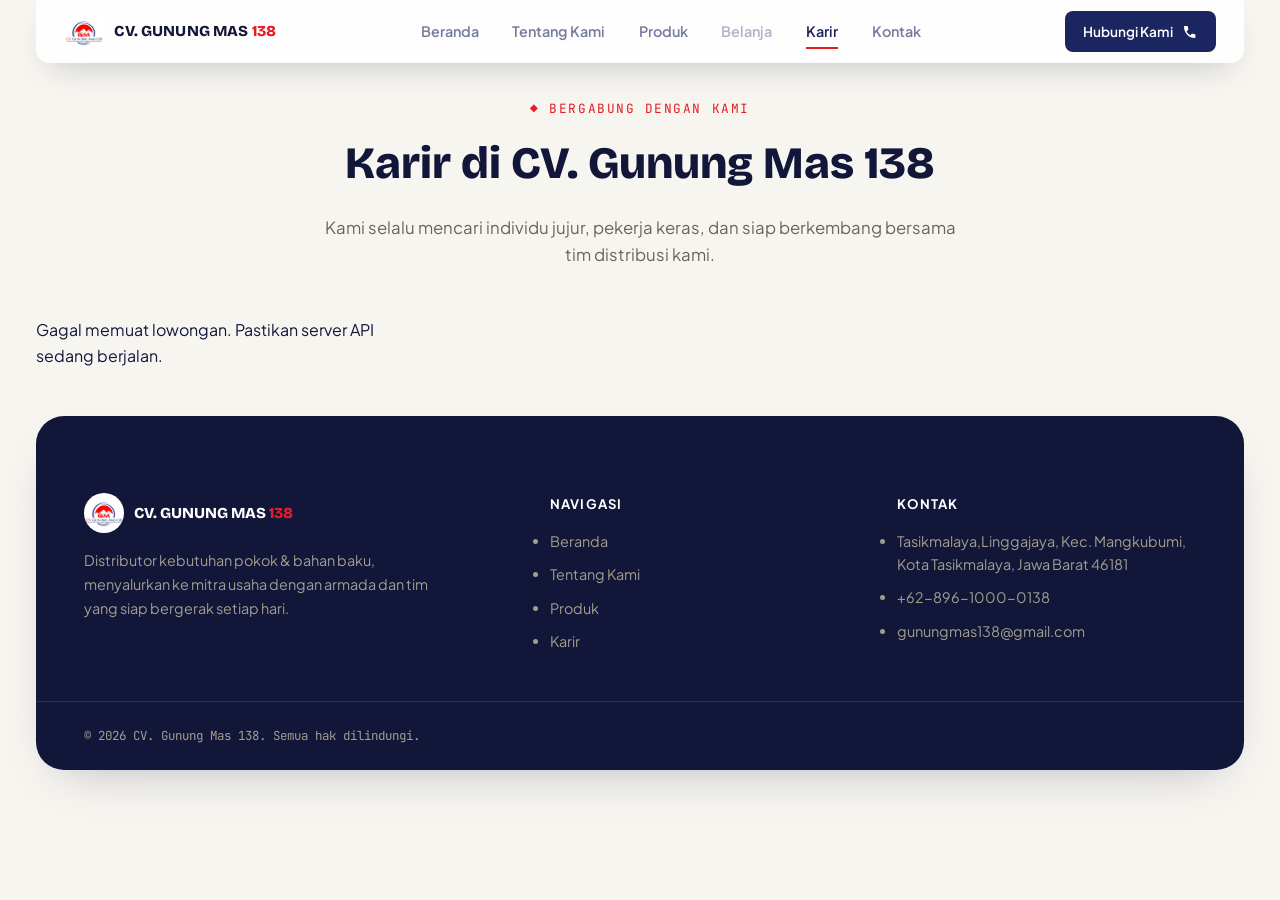
==== commit 457795d6: "Fix tombol WA produk + tambah favicon + revisian 1" ====
--- a/karir.html
+++ b/karir.html
@@ -9,7 +9,7 @@
   <link rel="preconnect" href="https://fonts.googleapis.com" />
   <link rel="preconnect" href="https://fonts.gstatic.com" crossorigin />
   <link href="https://fonts.googleapis.com/css2?family=Bricolage+Grotesque:opsz,wght@12..96,500;12..96,600;12..96,700;12..96,800&family=Plus+Jakarta+Sans:wght@400;500;600;700&family=JetBrains+Mono:wght@400;500&display=swap" rel="stylesheet" />
-
+<link rel="icon" type="image/jpeg" href="assets/img/logo.jpeg" />
   <link rel="stylesheet" href="css/style.css" />
   <link rel="stylesheet" href="css/mobile-patch.css" />
   <link rel="stylesheet" href="css/karir.css" />
@@ -104,8 +104,8 @@
       <div class="footer__col">
         <h4>Kontak</h4>
         <ul>
-          <li>Ir. H. Juanda No. 19, Linggajaya, Mangkubumi, Kota Tasikmalaya</li>
-          <li>WA: 0896-1000-0138</li>
+          <li>Tasikmalaya,Linggajaya, Kec. Mangkubumi, Kota Tasikmalaya, Jawa Barat 46181</li>
+          <li>+62-896-1000-0138</li>
           <li>gunungmas138@gmail.com</li>
         </ul>
       </div>
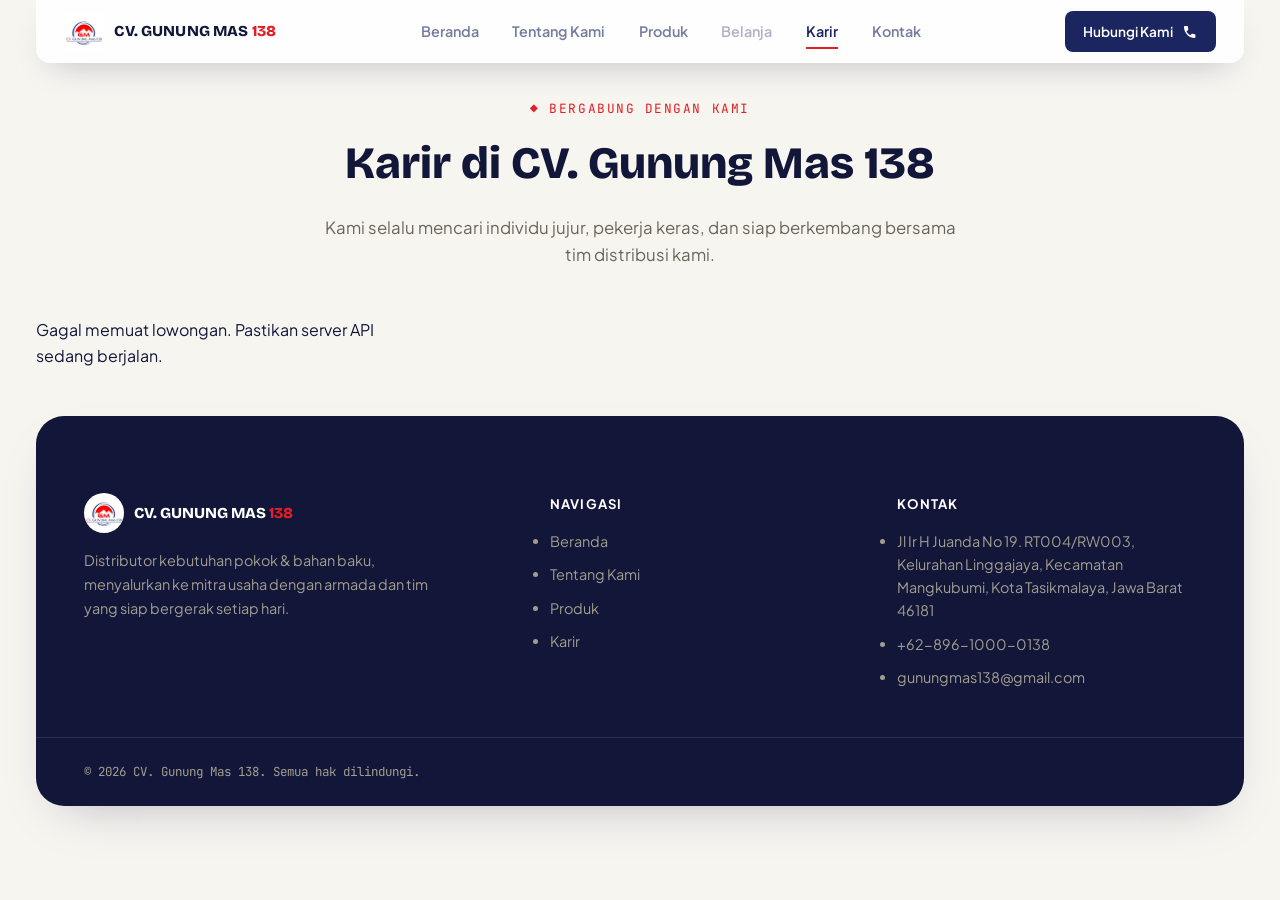
==== commit 984eabe6: "Update alamat lengkap di footer semua halaman" ====
--- a/karir.html
+++ b/karir.html
@@ -104,7 +104,7 @@
       <div class="footer__col">
         <h4>Kontak</h4>
         <ul>
-          <li>Tasikmalaya,Linggajaya, Kec. Mangkubumi, Kota Tasikmalaya, Jawa Barat 46181</li>
+          <li>Jl Ir H Juanda No 19. RT004/RW003, Kelurahan Linggajaya, Kecamatan Mangkubumi, Kota Tasikmalaya, Jawa Barat 46181</li>
           <li>+62-896-1000-0138</li>
           <li>gunungmas138@gmail.com</li>
         </ul>
